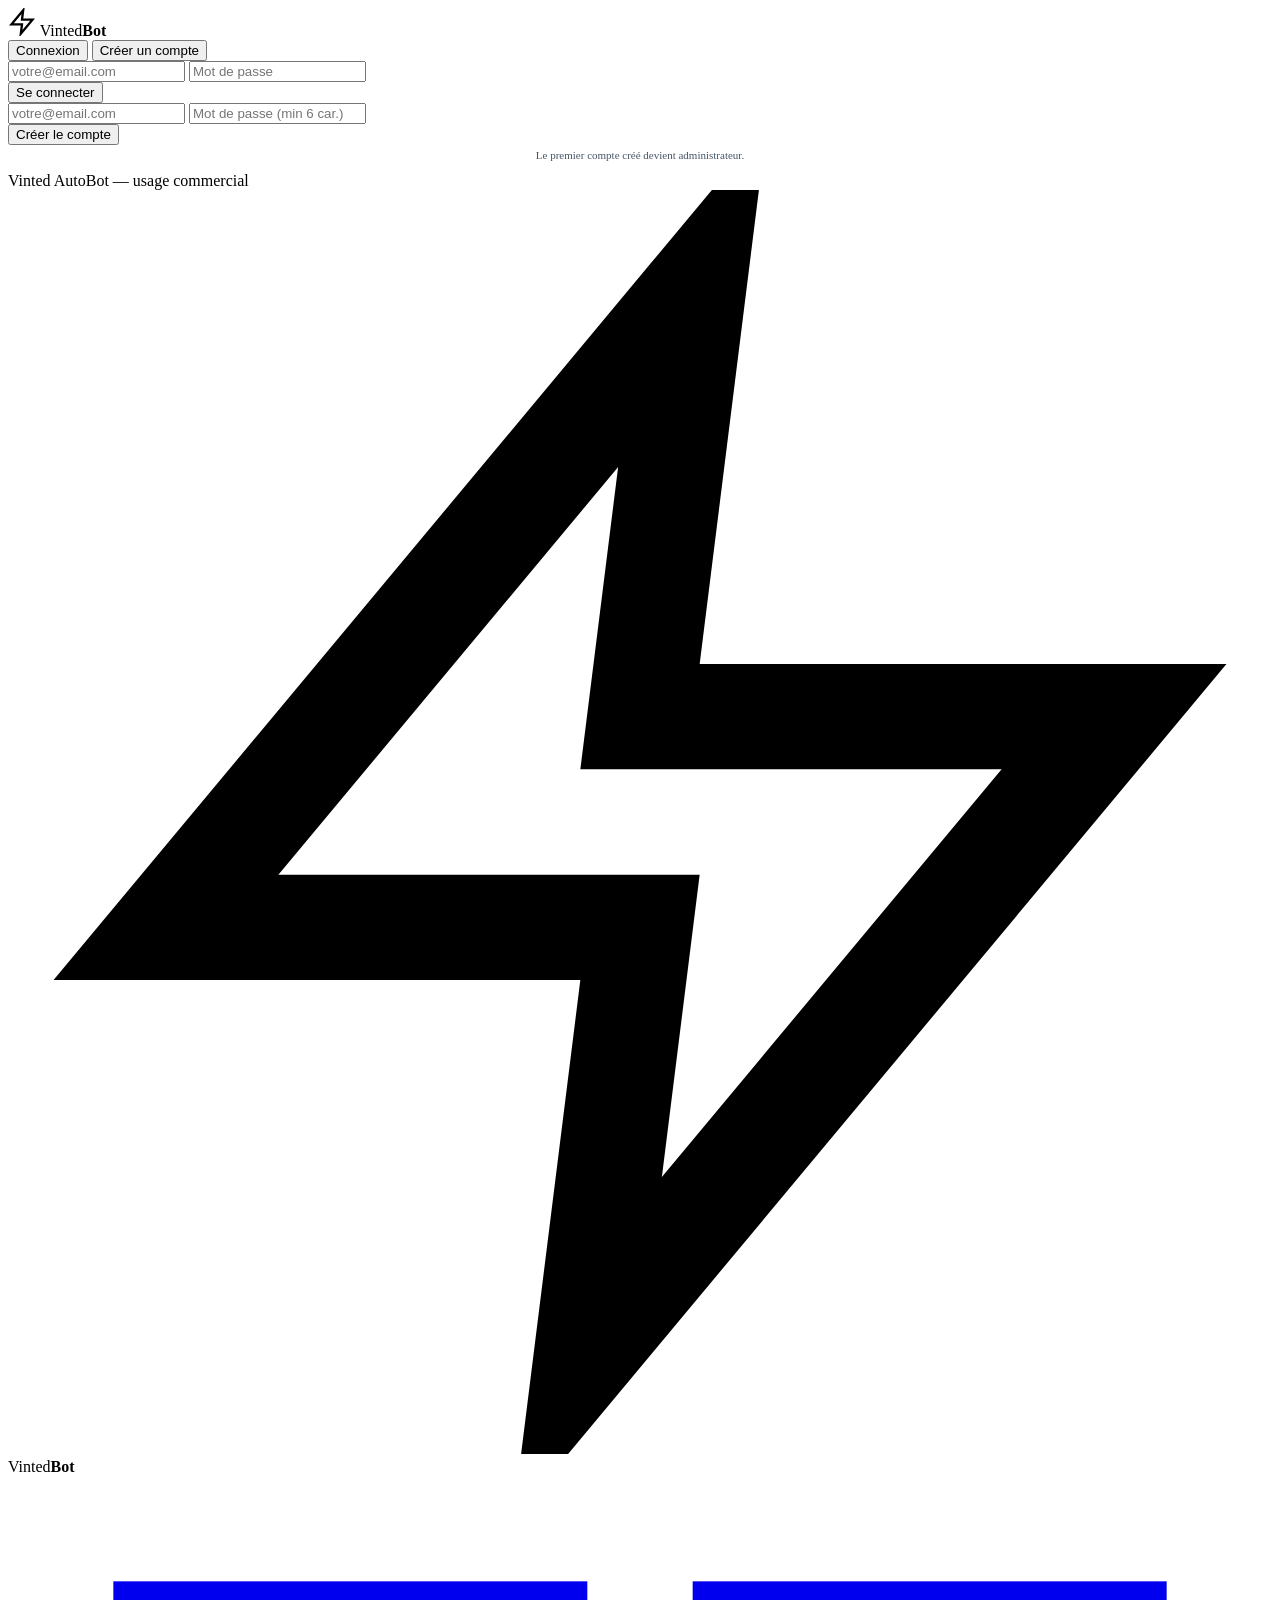
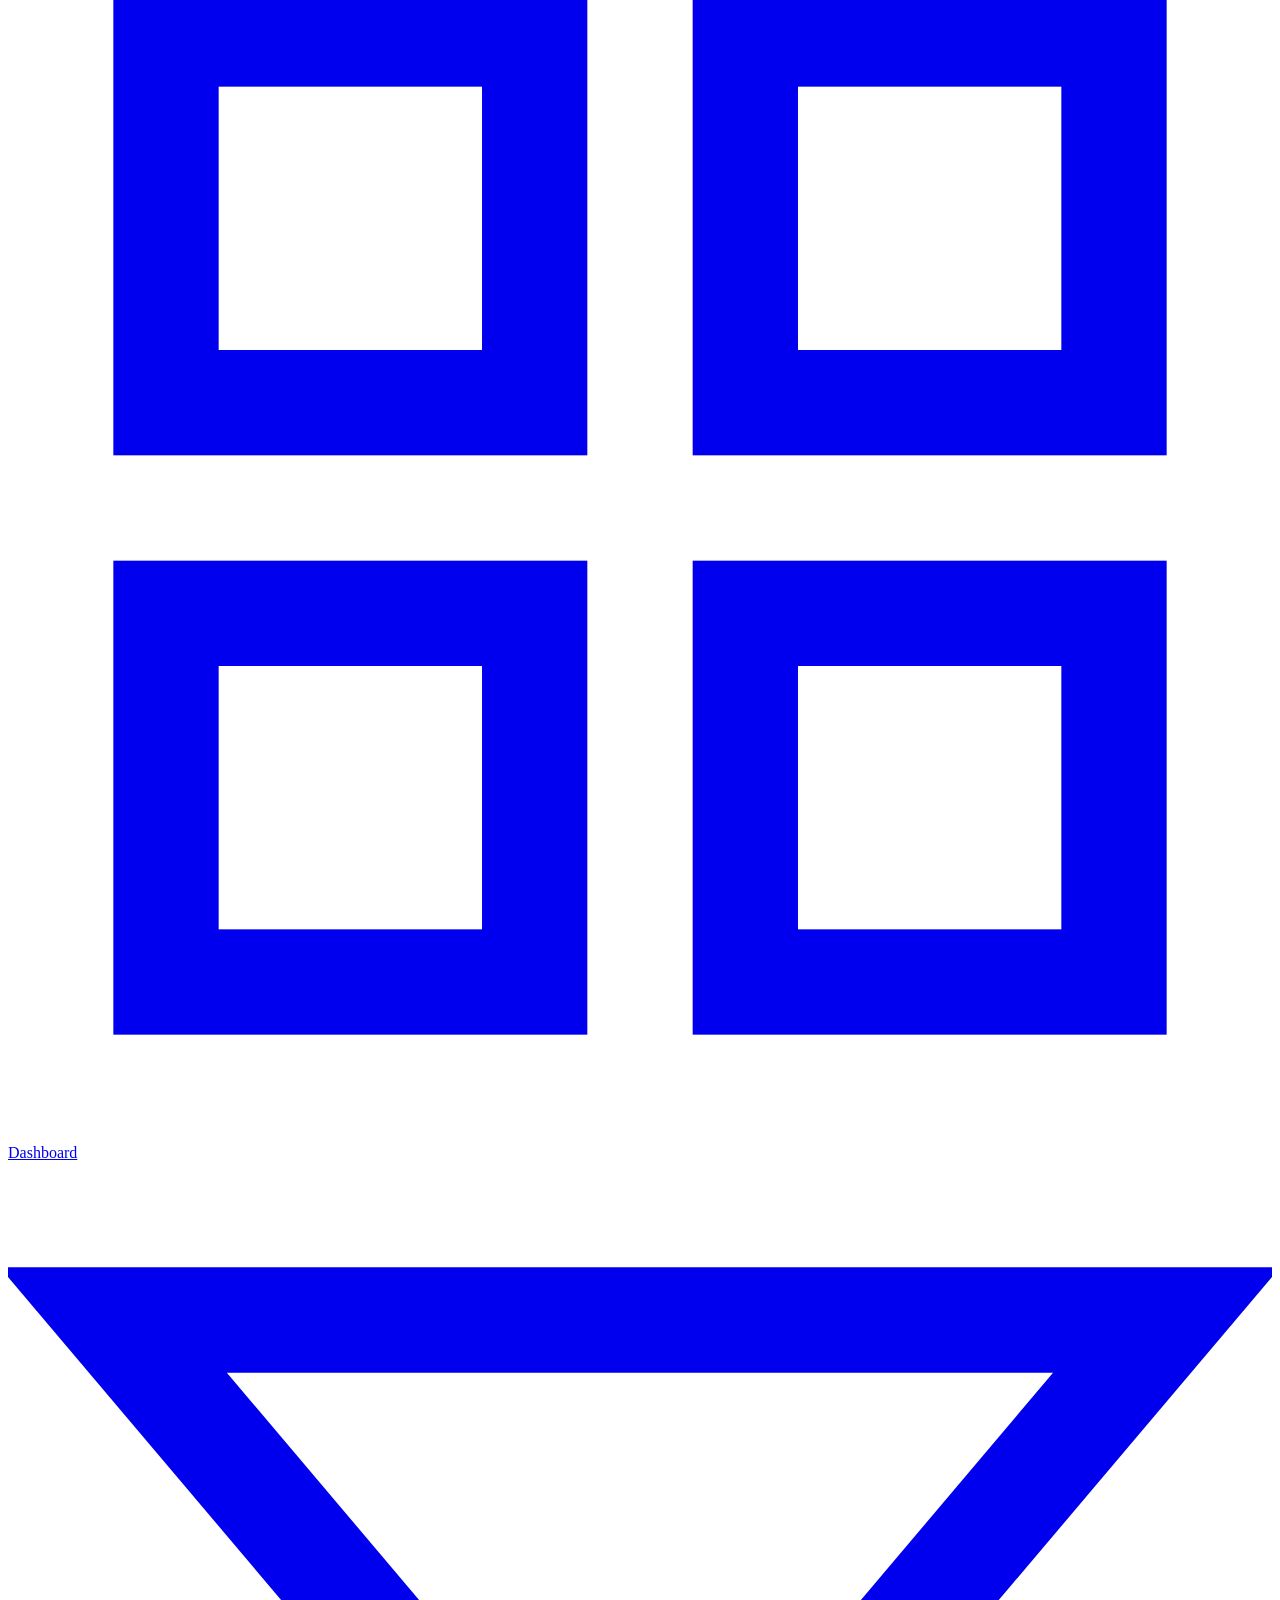
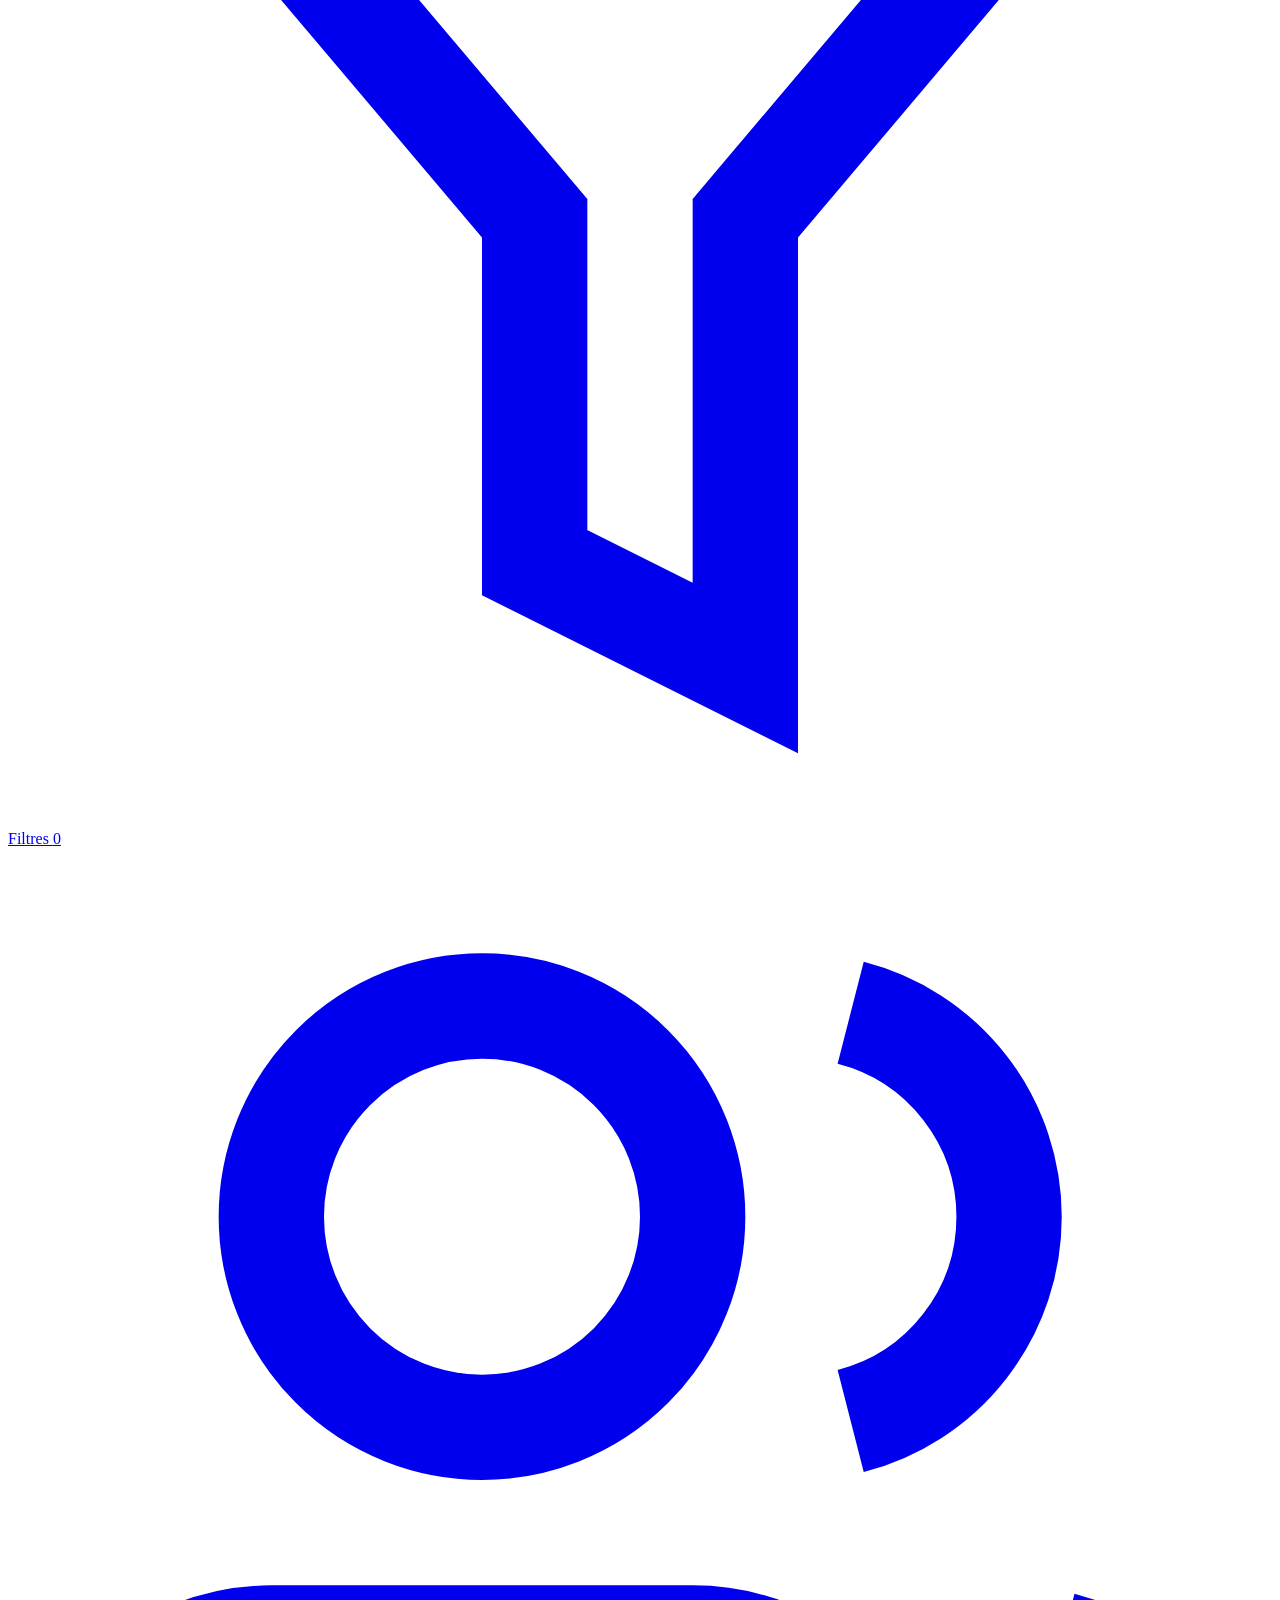
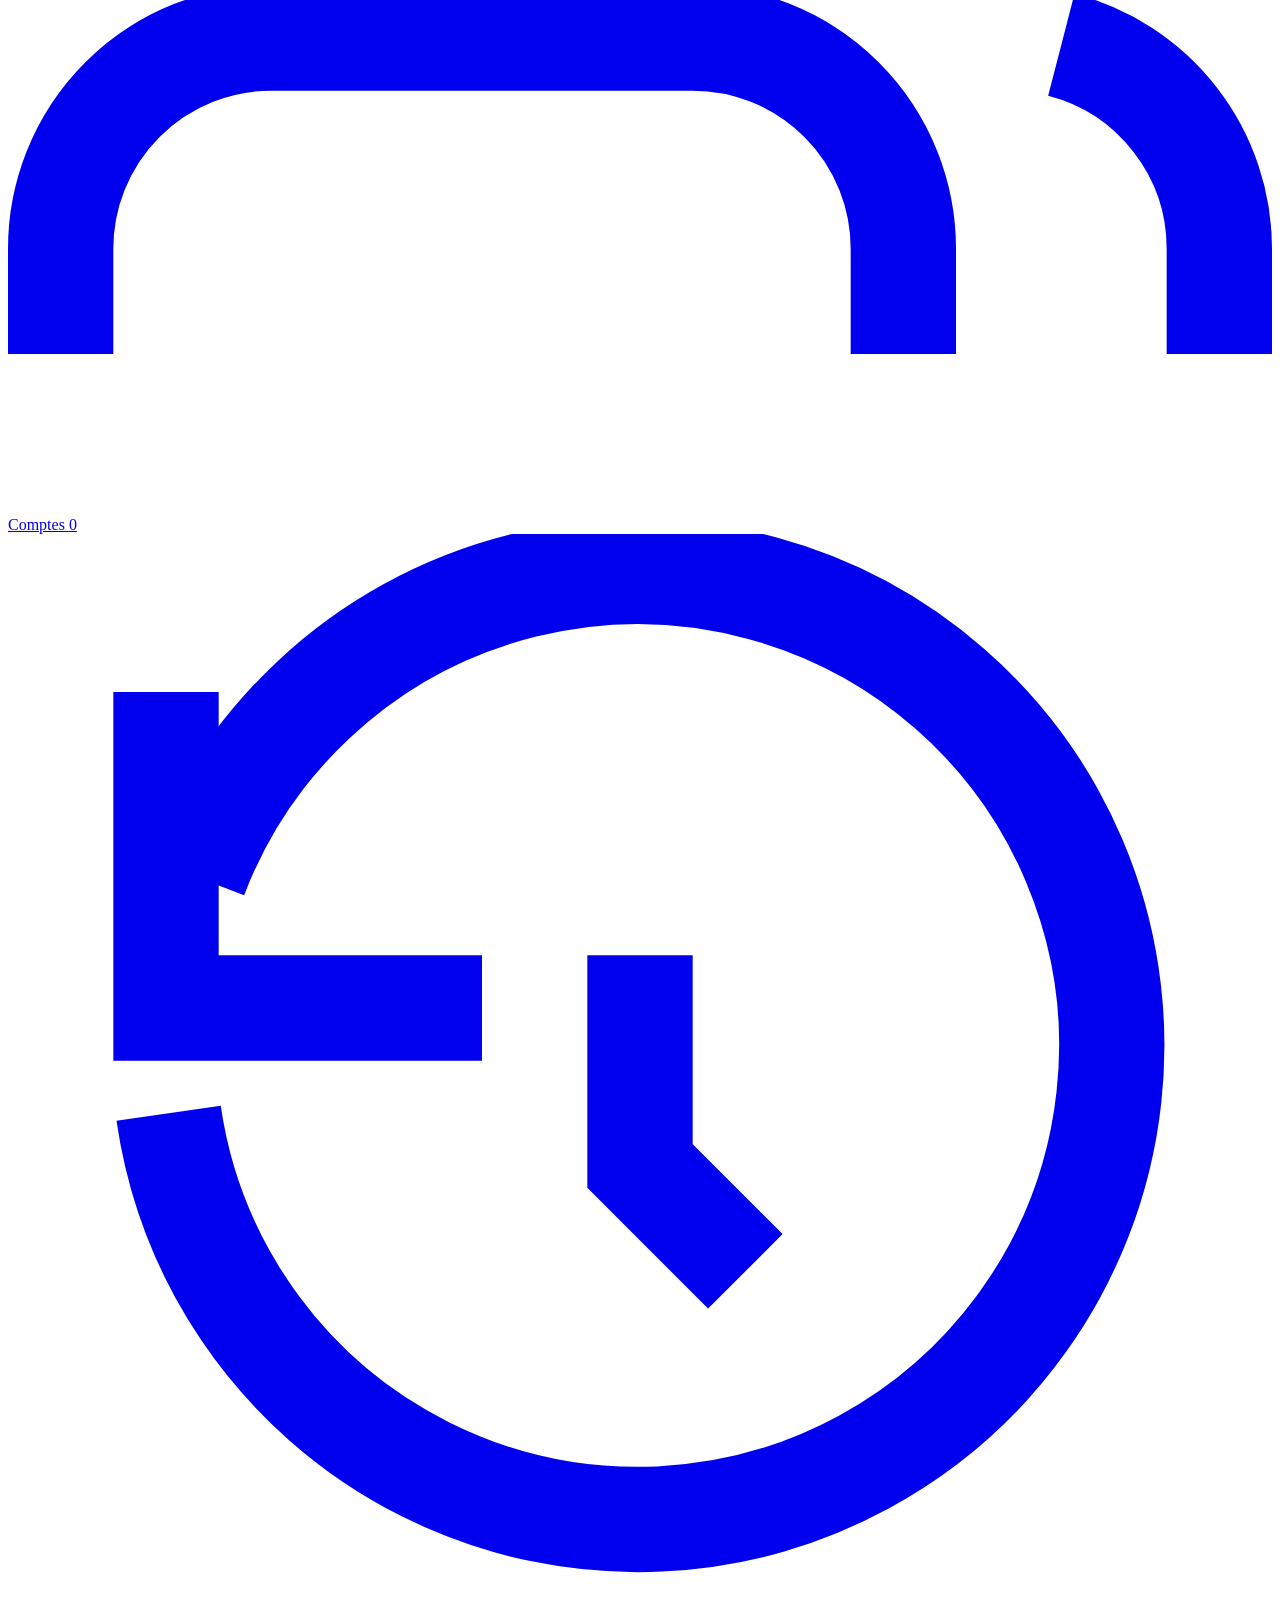
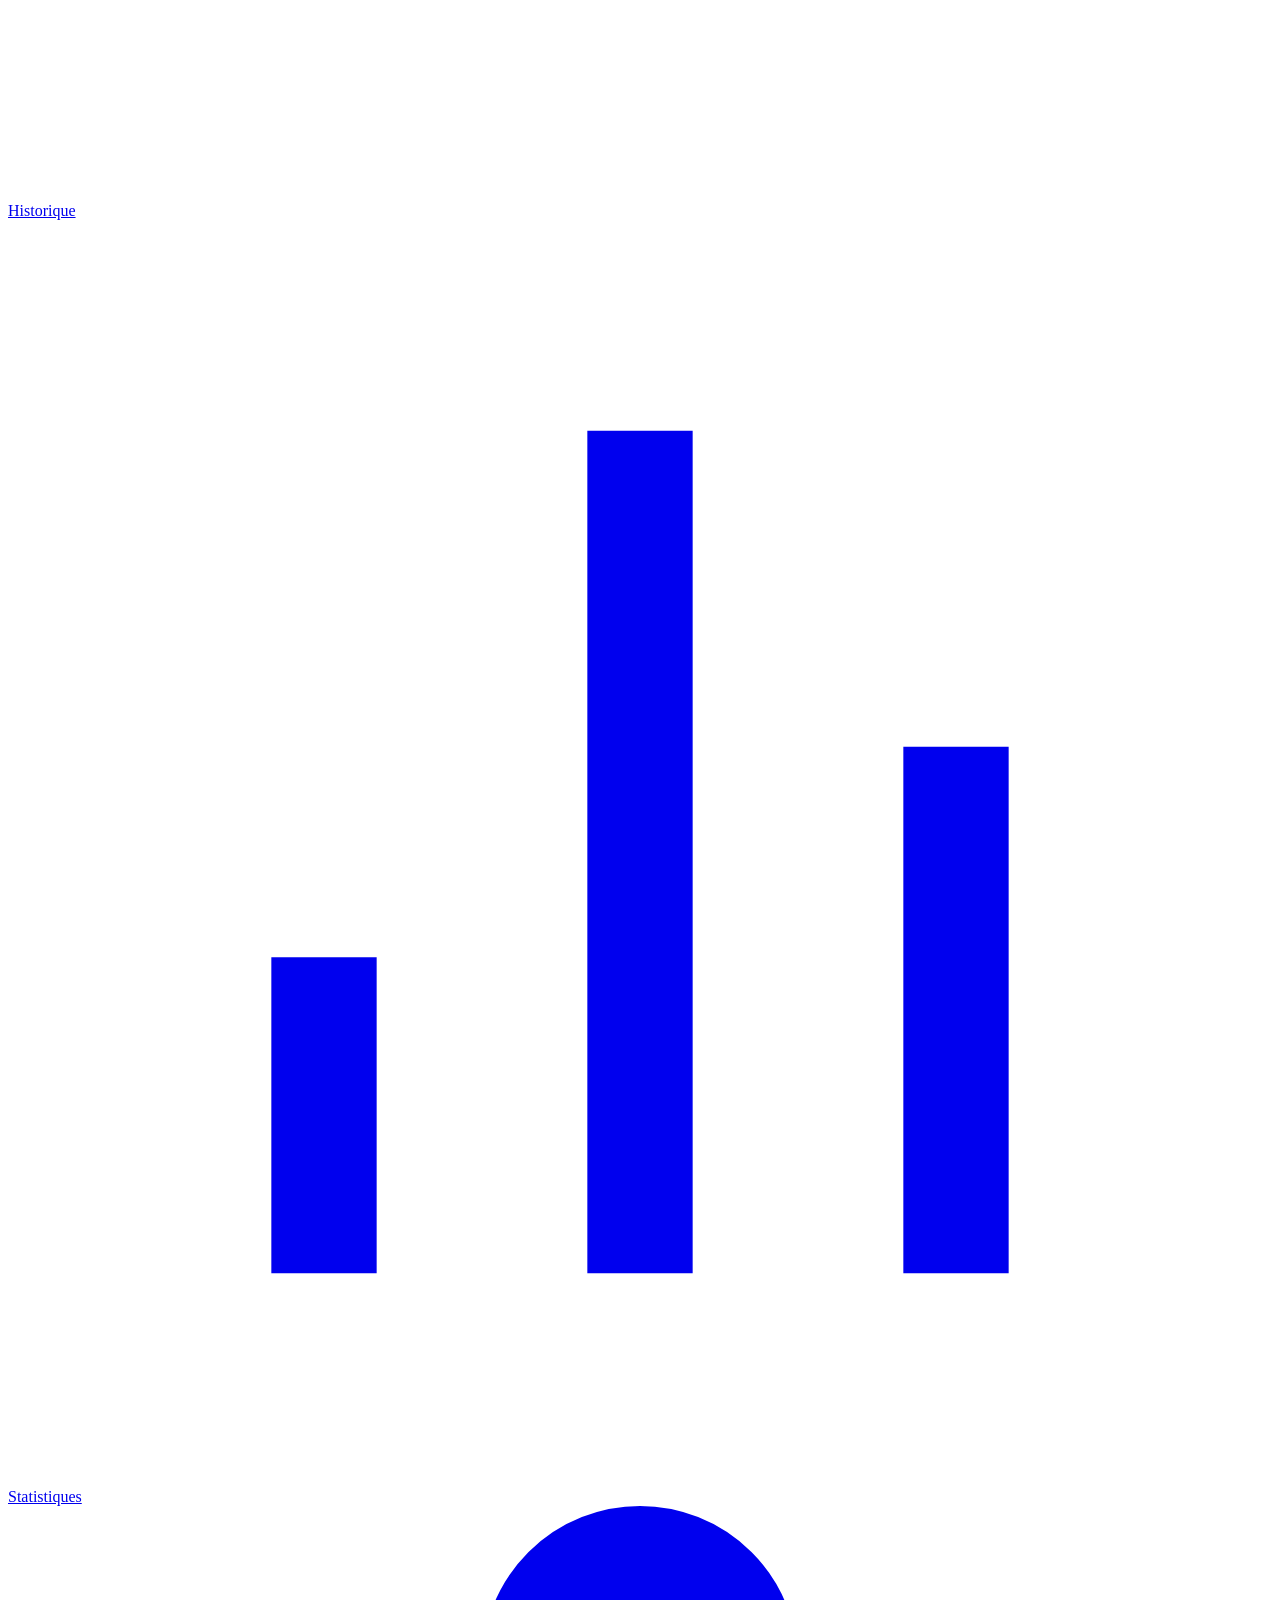
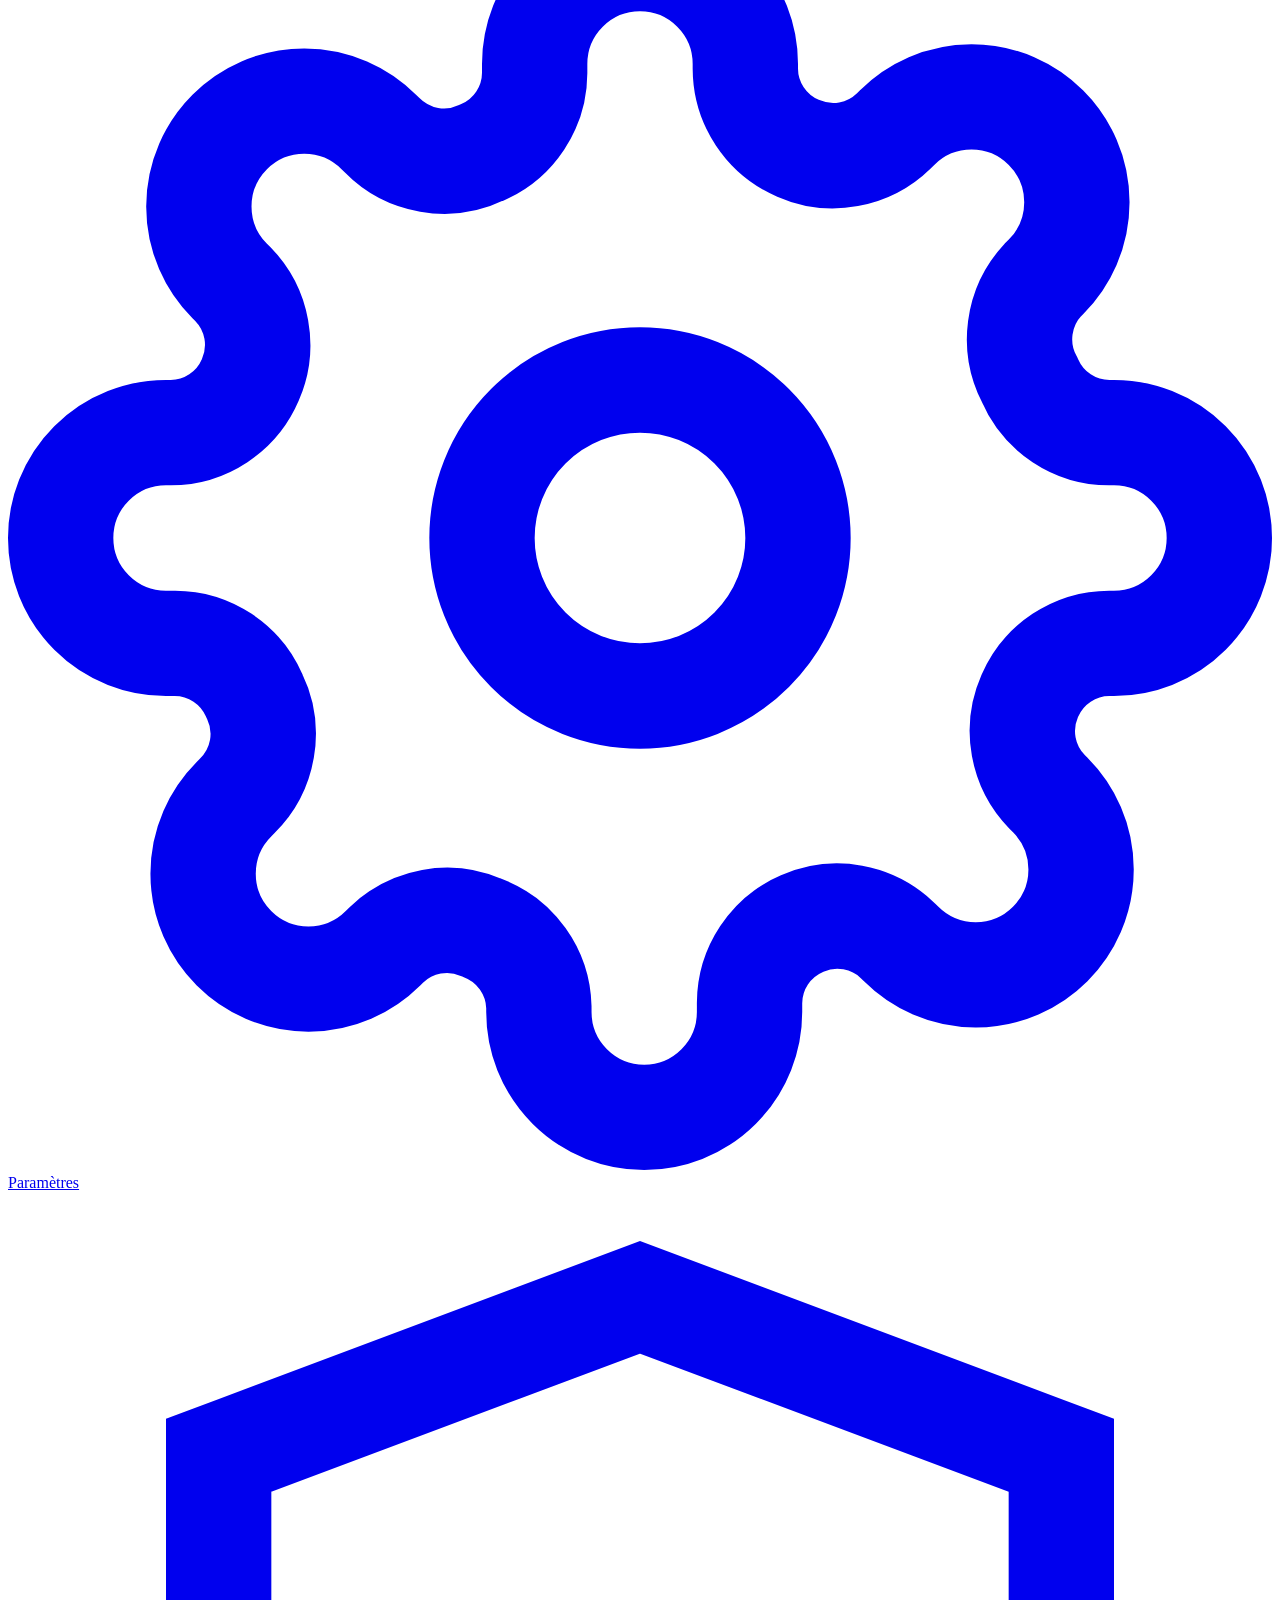
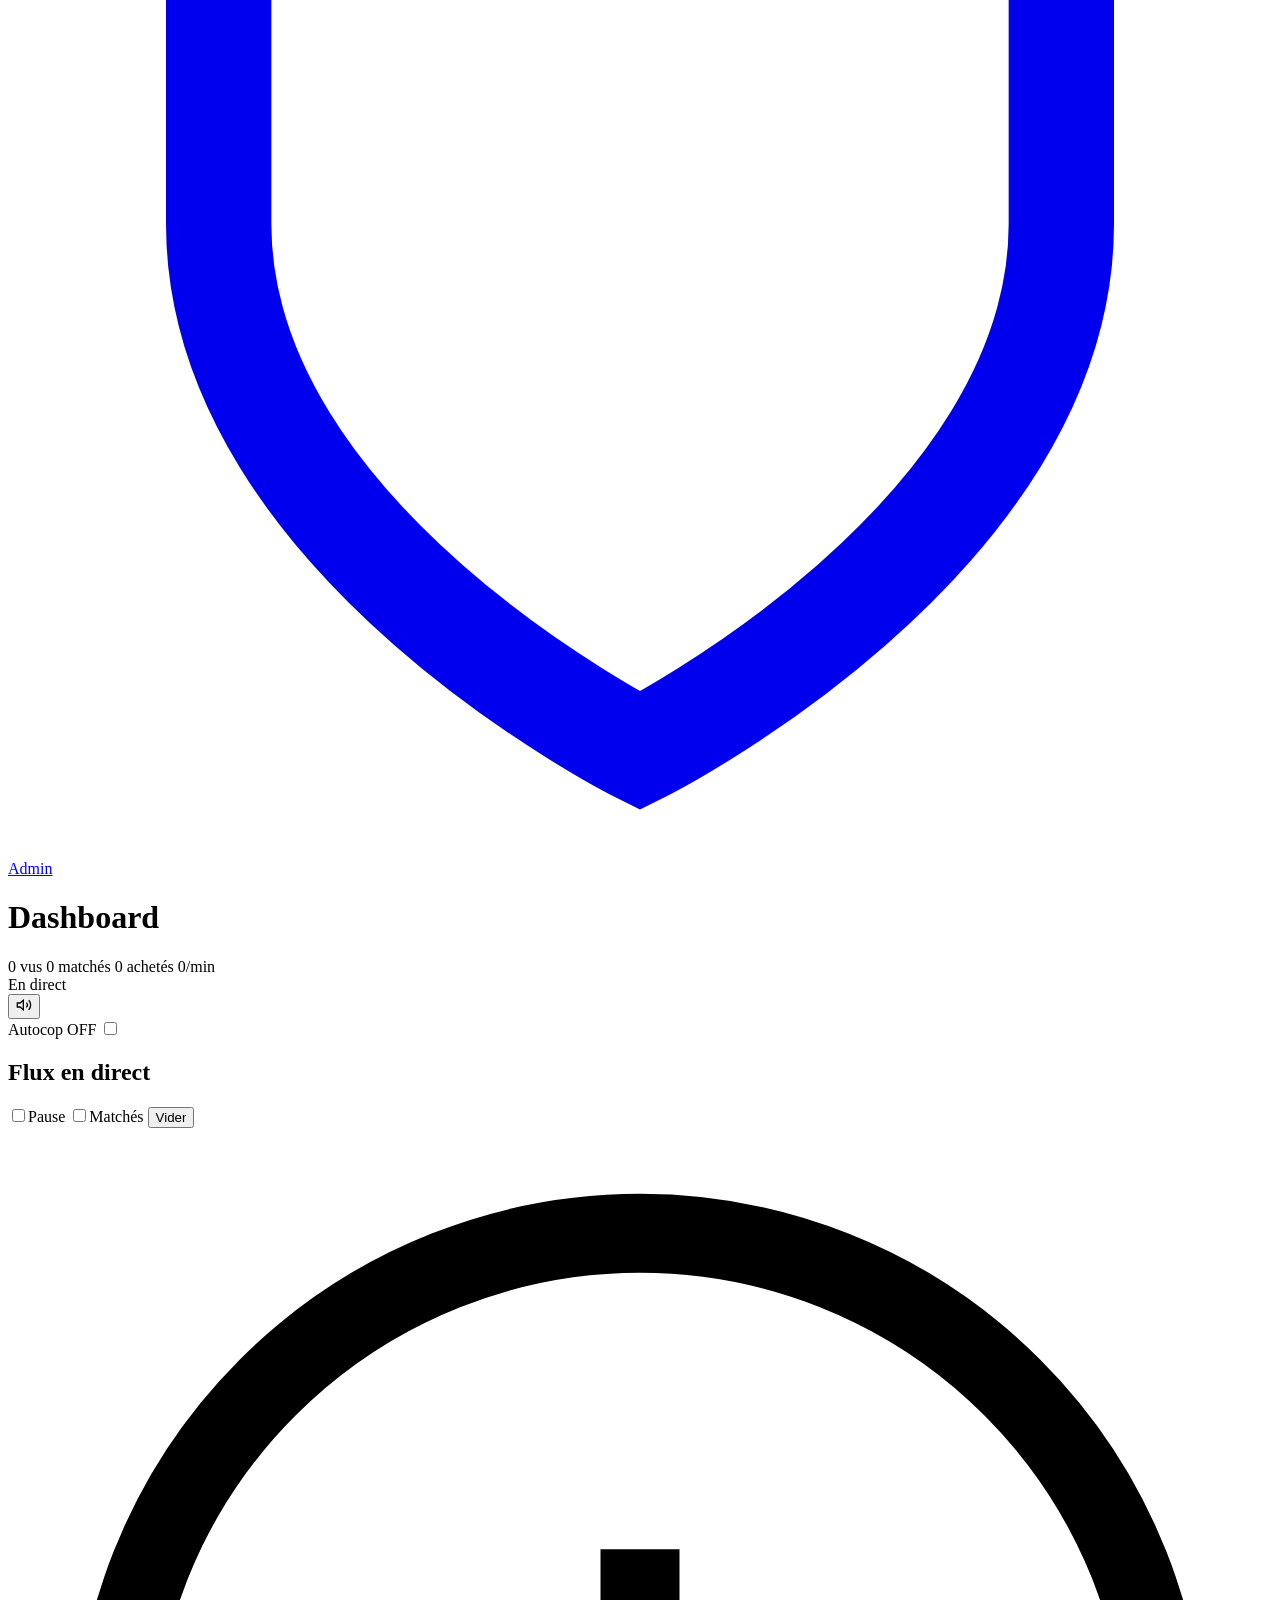
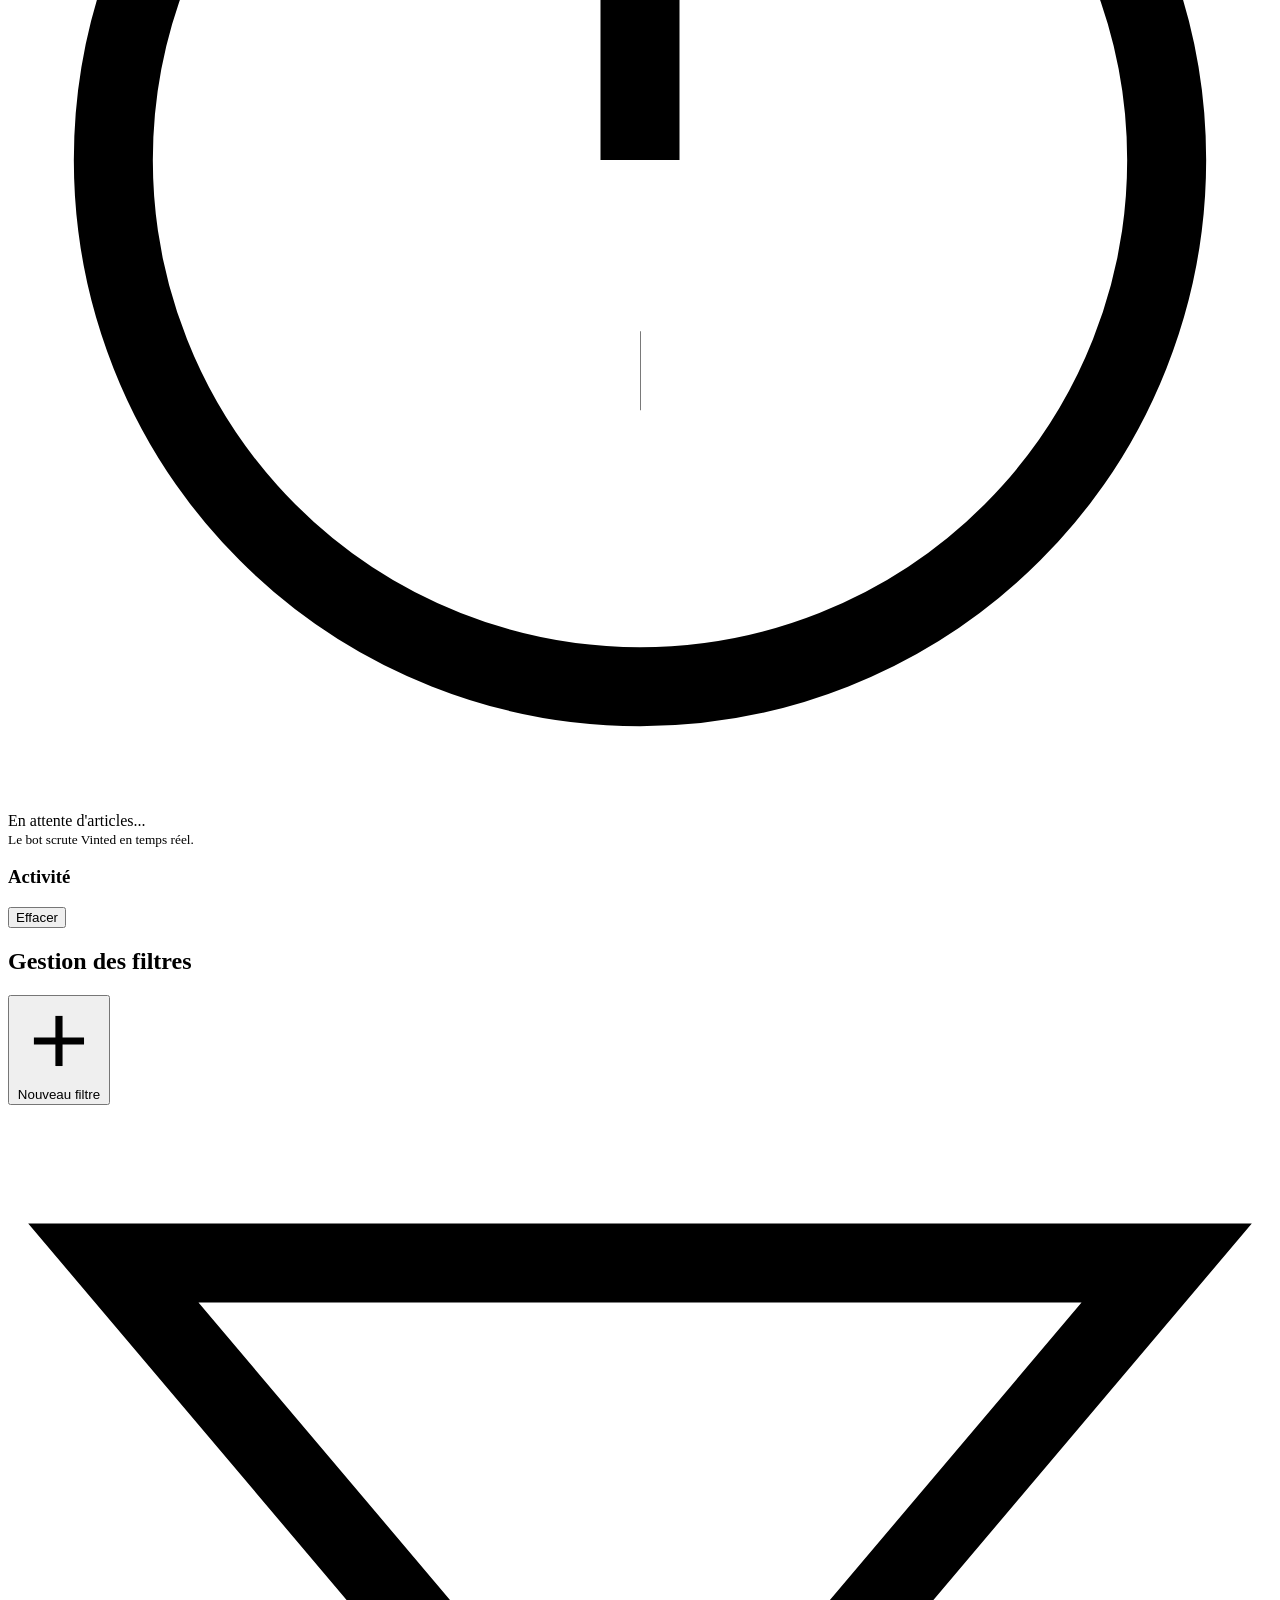
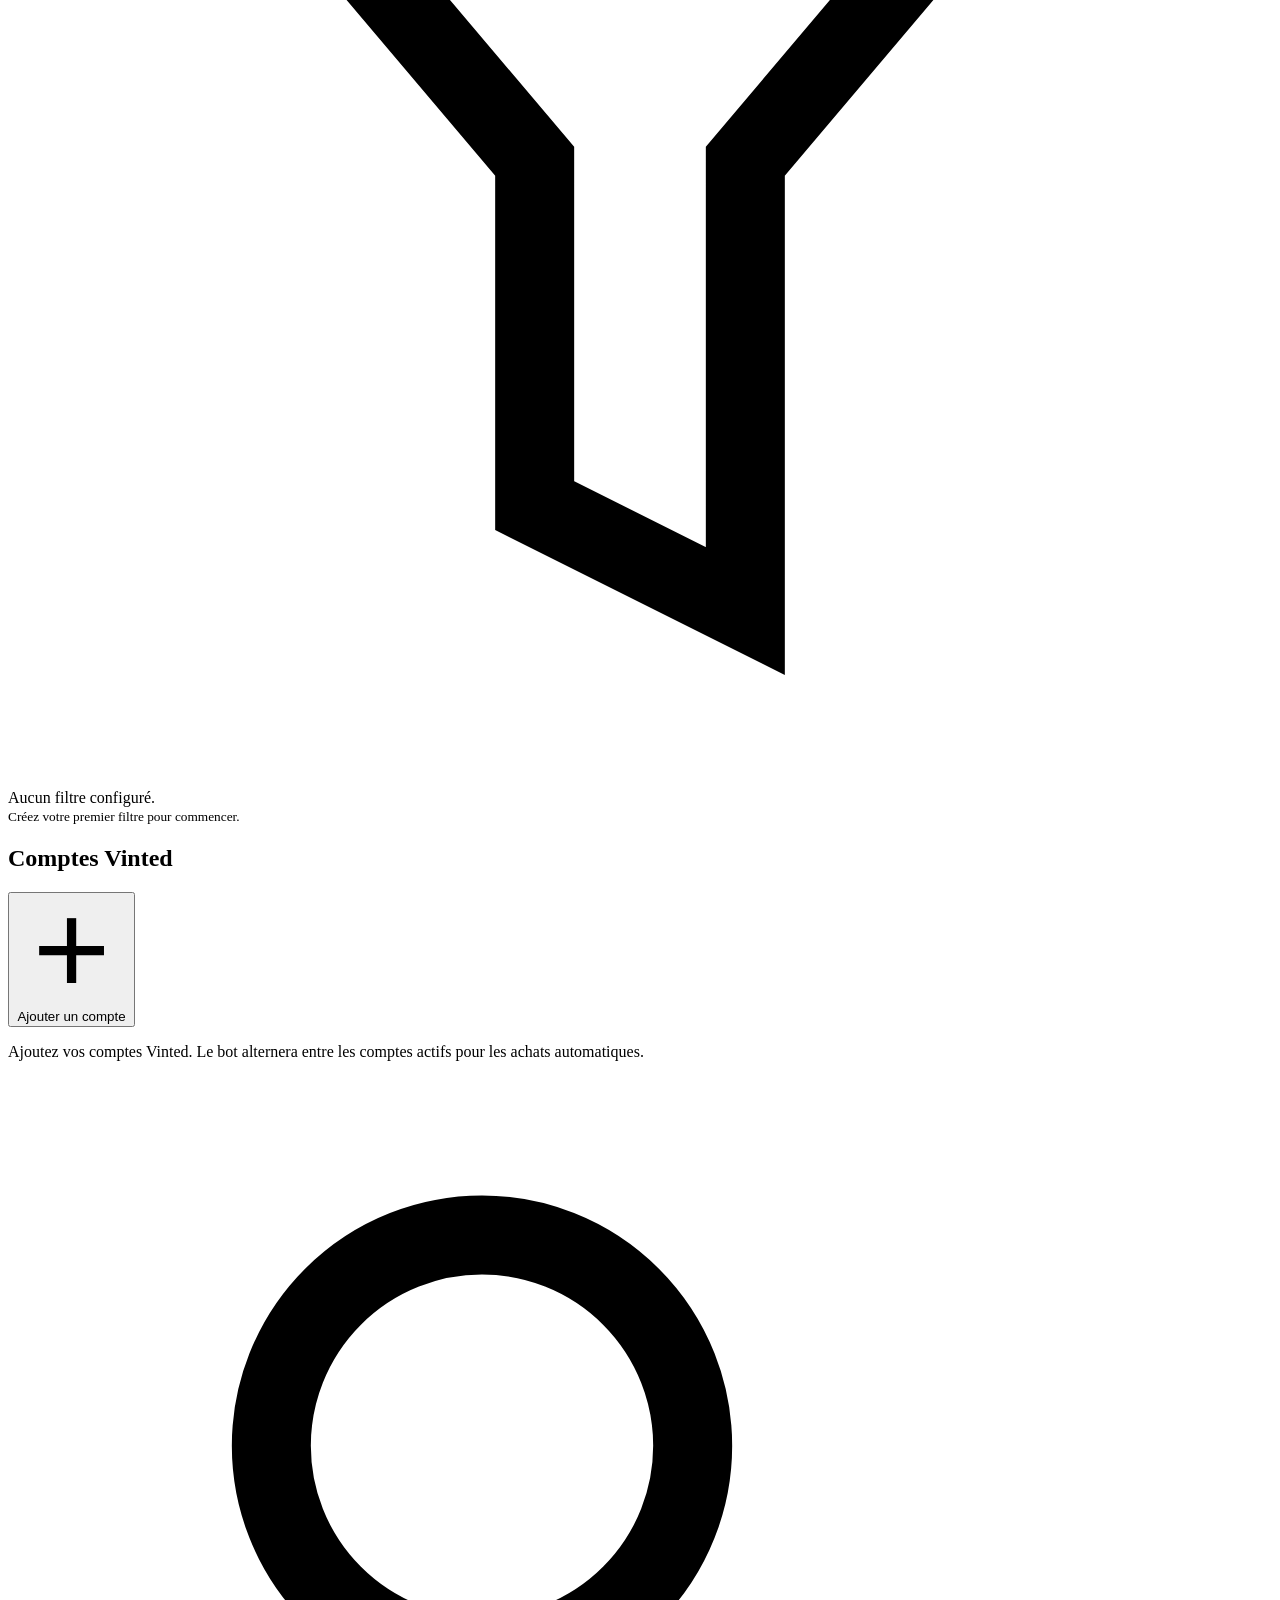
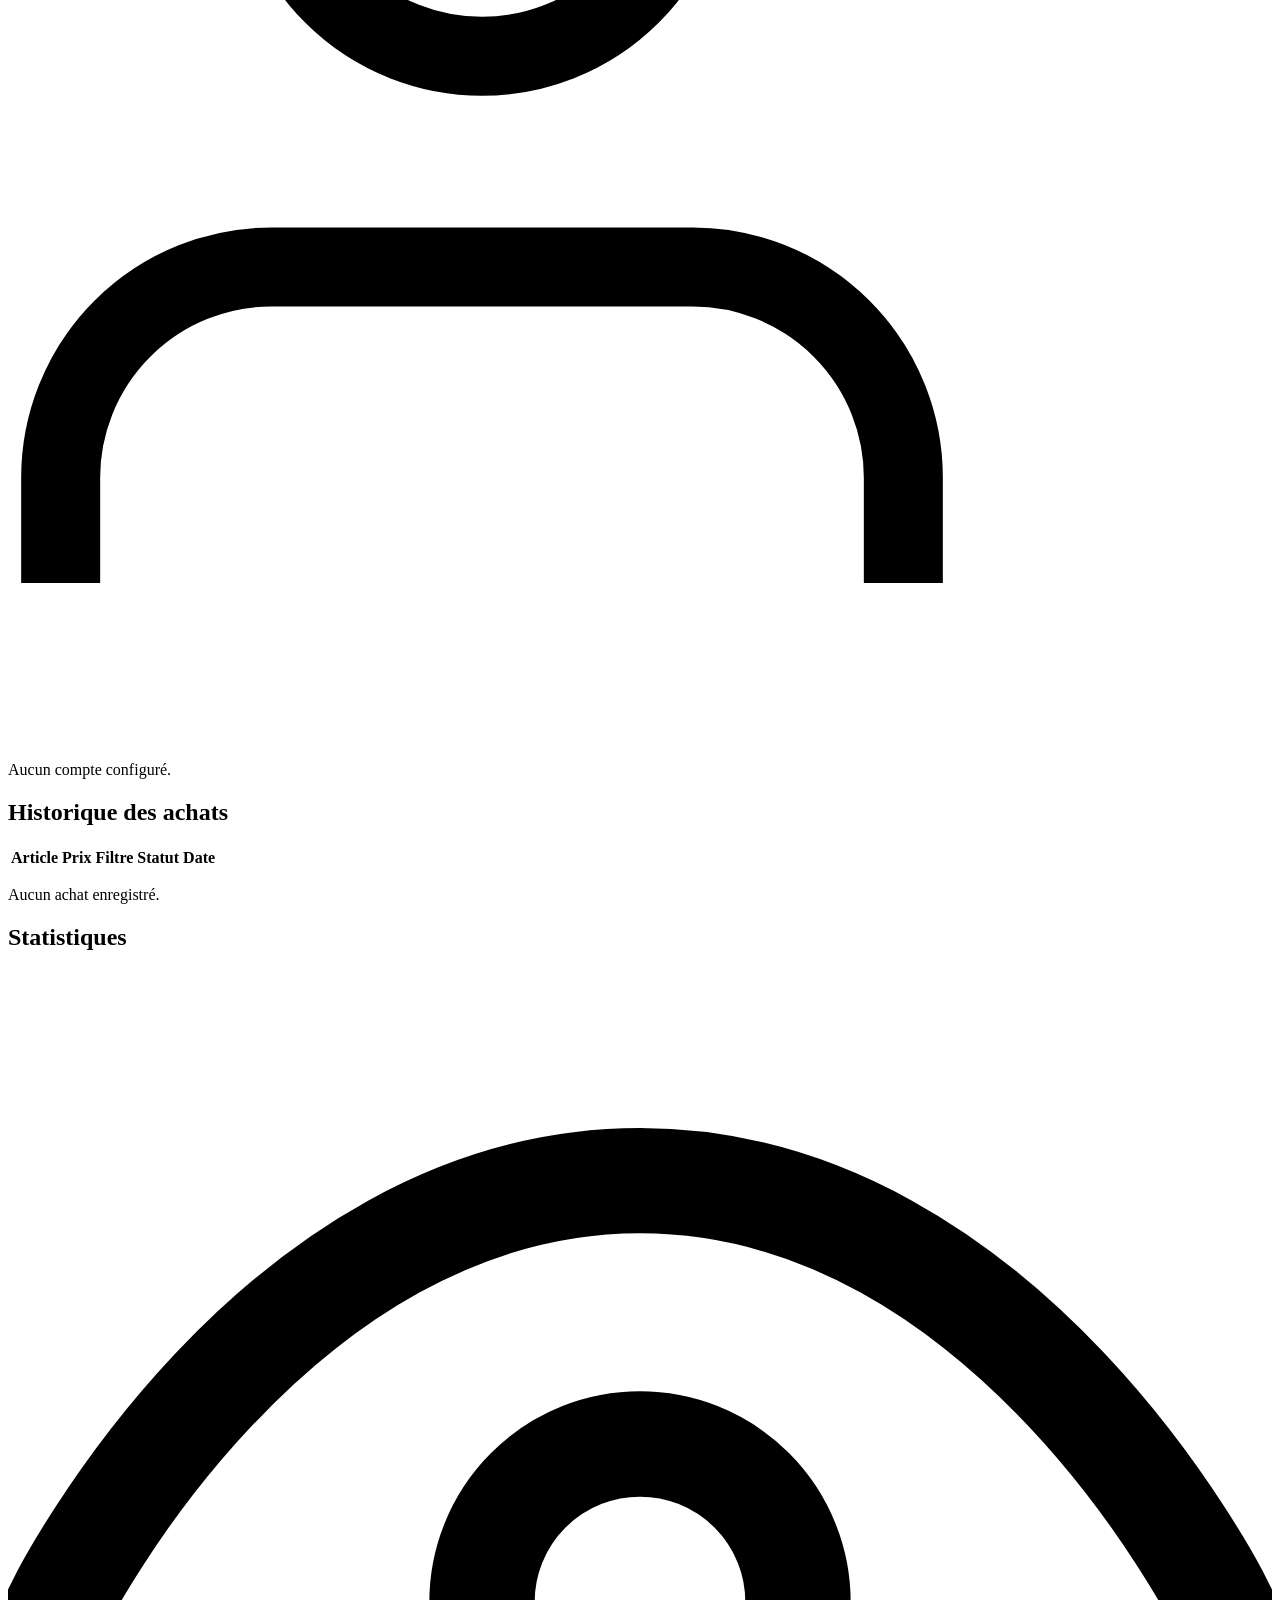
==== frontend/index.html @ 73104346 "feat: commercialisation — auth multi-tenant, panel admin, système de licences, Docker - Système d'au" ====
<!DOCTYPE html>
<html lang="fr">
<head>
  <meta charset="UTF-8" />
  <meta name="viewport" content="width=device-width, initial-scale=1.0" />
  <title>Vinted AutoBot</title>
  <link rel="stylesheet" href="/static/css/main.css" />
  <link rel="stylesheet" href="/static/css/components.css" />
  <link rel="stylesheet" href="/static/css/accounts.css" />
  <link rel="stylesheet" href="/static/css/auth.css" />
</head>
<body>

  <!-- ── Login overlay ─────────────────────────────────────────────────────── -->
  <div id="login-overlay" class="hidden">
    <div class="login-box">
      <div class="login-logo">
        <svg viewBox="0 0 24 24" fill="none" stroke="currentColor" stroke-width="2" width="28" height="28"><path d="M13 2L3 14h9l-1 8 10-12h-9l1-8z"/></svg>
        <span>Vinted<strong>Bot</strong></span>
      </div>
      <div class="login-tabs">
        <button class="login-tab active" data-tab="login">Connexion</button>
        <button class="login-tab" data-tab="register">Créer un compte</button>
      </div>
      <div id="login-form-login" class="login-form">
        <input type="email" id="login-email" class="input-field" placeholder="votre@email.com" autocomplete="email" />
        <input type="password" id="login-password" class="input-field" placeholder="Mot de passe" autocomplete="current-password" />
        <div id="login-error" class="login-error"></div>
        <button id="login-btn" class="login-submit">Se connecter</button>
      </div>
      <div id="login-form-register" class="login-form hidden">
        <input type="email" id="register-email" class="input-field" placeholder="votre@email.com" autocomplete="email" />
        <input type="password" id="register-password" class="input-field" placeholder="Mot de passe (min 6 car.)" autocomplete="new-password" />
        <div id="register-error" class="login-error"></div>
        <button id="register-btn" class="login-submit">Créer le compte</button>
        <p style="font-size:11px;color:#475569;text-align:center;margin-top:4px">Le premier compte créé devient administrateur.</p>
      </div>
      <div class="login-footer">Vinted AutoBot — usage commercial</div>
    </div>
  </div>

  <!-- ── Main app ───────────────────────────────────────────────────────────── -->
  <div id="app">
    <aside id="sidebar">
      <div class="sidebar-header">
        <div class="logo">
          <svg viewBox="0 0 24 24" fill="none" stroke="currentColor" stroke-width="2"><path d="M13 2L3 14h9l-1 8 10-12h-9l1-8z"/></svg>
          <span>Vinted<strong>Bot</strong></span>
        </div>
        <div id="ws-indicator" class="ws-dot disconnected" title="WebSocket"></div>
      </div>
      <nav class="sidebar-nav">
        <a href="#dashboard" class="nav-link active" data-view="dashboard">
          <svg viewBox="0 0 24 24" fill="none" stroke="currentColor" stroke-width="2"><rect x="3" y="3" width="7" height="7"/><rect x="14" y="3" width="7" height="7"/><rect x="14" y="14" width="7" height="7"/><rect x="3" y="14" width="7" height="7"/></svg>
          Dashboard
        </a>
        <a href="#filters" class="nav-link" data-view="filters">
          <svg viewBox="0 0 24 24" fill="none" stroke="currentColor" stroke-width="2"><polygon points="22 3 2 3 10 12.46 10 19 14 21 14 12.46 22 3"/></svg>
          Filtres <span id="filter-badge" class="badge hidden">0</span>
        </a>
        <a href="#accounts" class="nav-link" data-view="accounts">
          <svg viewBox="0 0 24 24" fill="none" stroke="currentColor" stroke-width="2"><path d="M17 21v-2a4 4 0 0 0-4-4H5a4 4 0 0 0-4 4v2"/><circle cx="9" cy="7" r="4"/><path d="M23 21v-2a4 4 0 0 0-3-3.87"/><path d="M16 3.13a4 4 0 0 1 0 7.75"/></svg>
          Comptes <span id="accounts-badge" class="badge hidden">0</span>
        </a>
        <a href="#history" class="nav-link" data-view="history">
          <svg viewBox="0 0 24 24" fill="none" stroke="currentColor" stroke-width="2"><polyline points="12 8 12 12 14 14"/><path d="M3.05 11a9 9 0 1 0 .5-4.5"/><polyline points="3 3 3 9 9 9"/></svg>
          Historique
        </a>
        <a href="#stats" class="nav-link" data-view="stats">
          <svg viewBox="0 0 24 24" fill="none" stroke="currentColor" stroke-width="2"><line x1="18" y1="20" x2="18" y2="10"/><line x1="12" y1="20" x2="12" y2="4"/><line x1="6" y1="20" x2="6" y2="14"/></svg>
          Statistiques
        </a>
        <a href="#settings" class="nav-link" data-view="settings">
          <svg viewBox="0 0 24 24" fill="none" stroke="currentColor" stroke-width="2"><circle cx="12" cy="12" r="3"/><path d="M19.4 15a1.65 1.65 0 0 0 .33 1.82l.06.06a2 2 0 0 1-2.83 2.83l-.06-.06a1.65 1.65 0 0 0-1.82-.33 1.65 1.65 0 0 0-1 1.51V21a2 2 0 0 1-4 0v-.09A1.65 1.65 0 0 0 9 19.4a1.65 1.65 0 0 0-1.82.33l-.06.06a2 2 0 0 1-2.83-2.83l.06-.06A1.65 1.65 0 0 0 4.68 15a1.65 1.65 0 0 0-1.51-1H3a2 2 0 0 1 0-4h.09A1.65 1.65 0 0 0 4.6 9a1.65 1.65 0 0 0-.33-1.82l-.06-.06a2 2 0 0 1 2.83-2.83l.06.06A1.65 1.65 0 0 0 9 4.68a1.65 1.65 0 0 0 1-1.51V3a2 2 0 0 1 4 0v.09a1.65 1.65 0 0 0 1 1.51 1.65 1.65 0 0 0 1.82-.33l.06-.06a2 2 0 0 1 2.83 2.83l-.06.06A1.65 1.65 0 0 0 19.4 9a1.65 1.65 0 0 0 1.51 1H21a2 2 0 0 1 0 4h-.09a1.65 1.65 0 0 0-1.51 1z"/></svg>
          Paramètres
        </a>
        <a href="#admin" class="nav-link hidden" id="admin-nav-link" data-view="admin">
          <svg viewBox="0 0 24 24" fill="none" stroke="currentColor" stroke-width="2"><path d="M12 22s8-4 8-10V5l-8-3-8 3v7c0 6 8 10 8 10z"/></svg>
          Admin
        </a>
      </nav>
      <div class="sidebar-footer">
        <div id="user-menu-slot"></div>
      </div>
    </aside>

    <main id="main">
      <header id="topbar">
        <div class="topbar-left">
          <h1 id="page-title">Dashboard</h1>
          <div id="bot-stats-bar" class="stats-bar">
            <span class="stat-chip"><span id="stat-seen">0</span> vus</span>
            <span class="stat-chip matched"><span id="stat-matched">0</span> matchés</span>
            <span class="stat-chip success"><span id="stat-bought">0</span> achetés</span>
            <span class="stat-chip rate"><span id="stat-rate">0</span>/min</span>
          </div>
        </div>
        <div class="topbar-right">
          <div class="bot-live-badge" id="bot-live-badge" title="Bot en direct 24/7">
            <span class="live-dot"></span><span>En direct</span>
          </div>
          <button id="sound-toggle" class="sound-toggle-btn" title="Son">
            <svg viewBox="0 0 24 24" fill="none" stroke="currentColor" stroke-width="2" width="16" height="16"><polygon points="11 5 6 9 2 9 2 15 6 15 11 19 11 5"/><path d="M19.07 4.93a10 10 0 0 1 0 14.14M15.54 8.46a5 5 0 0 1 0 7.07"/></svg>
          </button>
          <div id="autocop-wrap">
            <span id="autocop-label" class="autocop-label off">Autocop OFF</span>
            <label class="toggle-switch autocop-toggle">
              <input type="checkbox" id="autocop-toggle" />
              <span class="slider"></span>
            </label>
          </div>
        </div>
      </header>

      <div id="view-container">
        <!-- Dashboard -->
        <section id="view-dashboard" class="view active">
          <div class="view-layout">
            <div class="feed-area">
              <div class="feed-header">
                <h2>Flux en direct</h2>
                <div class="feed-controls">
                  <label class="mini-toggle"><input type="checkbox" id="pause-feed" /><span>Pause</span></label>
                  <label class="mini-toggle"><input type="checkbox" id="matched-only-toggle" /><span>Matchés</span></label>
                  <button id="clear-feed" class="btn-ghost btn-sm">Vider</button>
                </div>
              </div>
              <div id="item-feed" class="item-feed">
                <div class="empty-state" id="feed-empty">
                  <svg viewBox="0 0 24 24" fill="none" stroke="currentColor" stroke-width="1.5"><circle cx="12" cy="12" r="10"/><path d="M12 8v4M12 16h.01"/></svg>
                  <p>En attente d'articles...<br/><small>Le bot scrute Vinted en temps réel.</small></p>
                </div>
              </div>
            </div>
            <div class="log-panel">
              <div class="log-header">
                <h3>Activité</h3>
                <button id="clear-logs-btn" class="btn-ghost btn-xs">Effacer</button>
              </div>
              <div id="activity-log" class="activity-log"></div>
            </div>
          </div>
        </section>

        <!-- Filters -->
        <section id="view-filters" class="view">
          <div class="view-header">
            <h2>Gestion des filtres</h2>
            <button id="add-filter-btn" class="btn-primary">
              <svg viewBox="0 0 24 24" fill="none" stroke="currentColor" stroke-width="2"><line x1="12" y1="5" x2="12" y2="19"/><line x1="5" y1="12" x2="19" y2="12"/></svg>
              Nouveau filtre
            </button>
          </div>
          <div id="filter-list" class="filter-list">
            <div class="empty-state" id="filters-empty">
              <svg viewBox="0 0 24 24" fill="none" stroke="currentColor" stroke-width="1.5"><polygon points="22 3 2 3 10 12.46 10 19 14 21 14 12.46 22 3"/></svg>
              <p>Aucun filtre configuré.<br/><small>Créez votre premier filtre pour commencer.</small></p>
            </div>
          </div>
        </section>

        <!-- Accounts -->
        <section id="view-accounts" class="view">
          <div class="view-header">
            <h2>Comptes Vinted</h2>
            <button id="add-account-btn" class="btn-primary">
              <svg viewBox="0 0 24 24" fill="none" stroke="currentColor" stroke-width="2"><line x1="12" y1="5" x2="12" y2="19"/><line x1="5" y1="12" x2="19" y2="12"/></svg>
              Ajouter un compte
            </button>
          </div>
          <p class="help-text">Ajoutez vos comptes Vinted. Le bot alternera entre les comptes actifs pour les achats automatiques.</p>
          <div id="accounts-list" class="accounts-grid"></div>
          <div class="empty-state hidden" id="accounts-empty">
            <svg viewBox="0 0 24 24" fill="none" stroke="currentColor" stroke-width="1.5"><path d="M17 21v-2a4 4 0 0 0-4-4H5a4 4 0 0 0-4 4v2"/><circle cx="9" cy="7" r="4"/></svg>
            <p>Aucun compte configuré.</p>
          </div>
        </section>

        <!-- History -->
        <section id="view-history" class="view">
          <div class="view-header"><h2>Historique des achats</h2></div>
          <div id="history-table-wrap" class="table-wrap">
            <table id="history-table" class="data-table">
              <thead><tr><th>Article</th><th>Prix</th><th>Filtre</th><th>Statut</th><th>Date</th></tr></thead>
              <tbody id="history-tbody"></tbody>
            </table>
            <div class="empty-state" id="history-empty"><p>Aucun achat enregistré.</p></div>
          </div>
        </section>

        <!-- Stats -->
        <section id="view-stats" class="view">
          <div class="view-header"><h2>Statistiques</h2></div>
          <div class="stats-grid">
            <div class="stat-card"><div class="stat-icon blue"><svg viewBox="0 0 24 24" fill="none" stroke="currentColor" stroke-width="2"><path d="M1 12s4-8 11-8 11 8 11 8-4 8-11 8-11-8-11-8z"/><circle cx="12" cy="12" r="3"/></svg></div><div><div class="stat-value" id="s-total-seen">0</div><div class="stat-label">Articles vus</div></div></div>
            <div class="stat-card"><div class="stat-icon orange"><svg viewBox="0 0 24 24" fill="none" stroke="currentColor" stroke-width="2"><polygon points="22 3 2 3 10 12.46 10 19 14 21 14 12.46 22 3"/></svg></div><div><div class="stat-value" id="s-matched">0</div><div class="stat-label">Matchés</div></div></div>
            <div class="stat-card"><div class="stat-icon green"><svg viewBox="0 0 24 24" fill="none" stroke="currentColor" stroke-width="2"><polyline points="20 6 9 17 4 12"/></svg></div><div><div class="stat-value" id="s-bought">0</div><div class="stat-label">Achetés</div></div></div>
            <div class="stat-card"><div class="stat-icon purple"><svg viewBox="0 0 24 24" fill="none" stroke="currentColor" stroke-width="2"><line x1="12" y1="1" x2="12" y2="23"/><path d="M17 5H9.5a3.5 3.5 0 0 0 0 7h5a3.5 3.5 0 0 1 0 7H6"/></svg></div><div><div class="stat-value" id="s-spend">0€</div><div class="stat-label">Dépensé (24h)</div></div></div>
          </div>
          <div class="chart-section">
            <h3>Articles vus (24 dernières heures)</h3>
            <canvas id="timeline-chart" height="200"></canvas>
          </div>
        </section>

        <!-- Settings -->
        <section id="view-settings" class="view">
          <div class="view-header"><h2>Paramètres</h2></div>
          <div class="settings-grid">
            <div class="settings-card">
              <h3>Authentification Vinted (compte principal)</h3>
              <p class="help-text">Collez vos cookies depuis les outils de développement (F12 → Réseau → Cookie).</p>
              <div id="auth-result" class="auth-result hidden"></div>
              <textarea id="cookie-input" class="cookie-textarea" placeholder="_vinted_fr_session=...; auth_t=..."></textarea>
              <div class="form-actions">
                <button id="validate-cookies-btn" class="btn-primary">Valider les cookies</button>
                <button id="check-auth-btn" class="btn-ghost">Vérifier le statut</button>
              </div>
            </div>
            <div class="settings-card">
              <h3>Paramètres du bot</h3>
              <div class="form-group">
                <label>Achats max / heure</label>
                <input type="number" id="max-buy-hour" min="1" max="50" value="5" class="input-field" />
                <small>Limite de sécurité personnelle</small>
              </div>
              <button id="save-settings-btn" class="btn-primary">Sauvegarder</button>
            </div>
            <div class="settings-card">
              <h3>Mon abonnement</h3>
              <div id="plan-info"></div>
              <div class="form-group" style="margin-top:16px">
                <label>Activer une clé de licence</label>
                <div class="license-input-row">
                  <input type="text" id="license-key-input" class="input-field" placeholder="Collez votre clé ici…" />
                  <button id="activate-license-btn" class="btn-primary">Activer</button>
                </div>
              </div>
            </div>
            <div class="settings-card">
              <h3>Mon compte</h3>
              <div class="form-group">
                <label>Changer le mot de passe</label>
                <input type="password" id="old-pw" class="input-field" placeholder="Ancien mot de passe" style="margin-bottom:6px"/>
                <input type="password" id="new-pw" class="input-field" placeholder="Nouveau mot de passe"/>
              </div>
              <button id="change-pw-btn" class="btn-ghost">Mettre à jour</button>
            </div>
          </div>
        </section>

        <!-- Admin -->
        <section id="view-admin" class="view">
          <div class="view-header"><h2>Administration</h2></div>
          <div id="admin-tabs" class="admin-tab-bar">
            <button class="admin-tab-btn active" data-admin-tab="users">Utilisateurs</button>
            <button class="admin-tab-btn" data-admin-tab="licenses">Licences</button>
            <button class="admin-tab-btn" data-admin-tab="stats">Stats globales</button>
          </div>
          <div id="admin-body" class="admin-body"></div>
        </section>
      </div>
    </main>
  </div>

  <div id="toast-container"></div>
  <div id="modal-overlay" class="modal-overlay hidden">
    <div id="modal-box" class="modal-box">
      <div class="modal-header">
        <h3 id="modal-title"></h3>
        <button id="modal-close" class="btn-icon">&times;</button>
      </div>
      <div id="modal-body" class="modal-body"></div>
    </div>
  </div>

  <!-- auth.js MUST be first — api.js depends on auth.getToken() -->
  <script src="/static/js/auth.js"></script>
  <script src="/static/js/store.js"></script>
  <script src="/static/js/api.js"></script>
  <script src="/static/js/websocket.js"></script>
  <script src="/static/js/components/toast.js"></script>
  <script src="/static/js/components/modal.js"></script>
  <script src="/static/js/components/item-card.js"></script>
  <script src="/static/js/components/filter-form.js"></script>
  <script src="/static/js/components/activity-log.js"></script>
  <script src="/static/js/views/dashboard.js"></script>
  <script src="/static/js/views/filters.js"></script>
  <script src="/static/js/views/accounts.js"></script>
  <script src="/static/js/views/history.js"></script>
  <script src="/static/js/views/stats.js"></script>
  <script src="/static/js/views/settings.js"></script>
  <script src="/static/js/views/admin.js"></script>
  <script src="/static/js/app.js"></script>
</body>
</html>
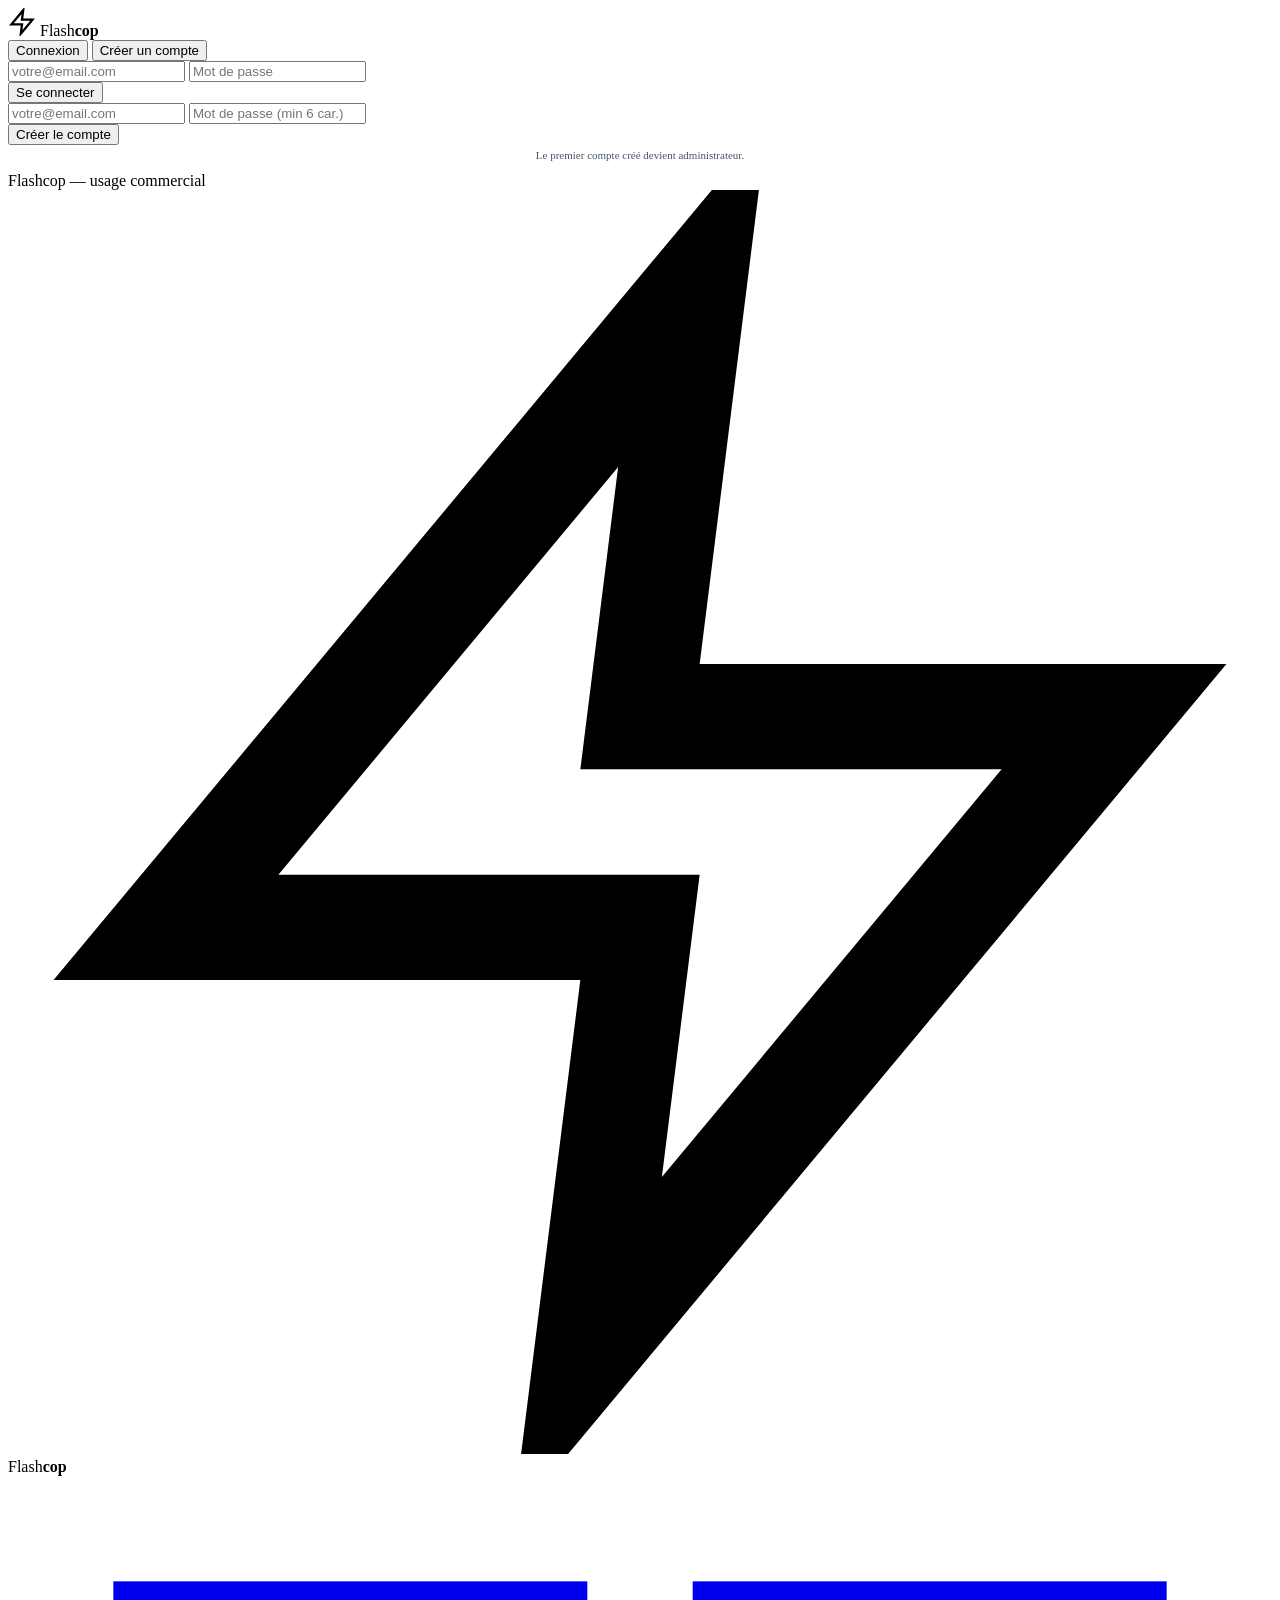
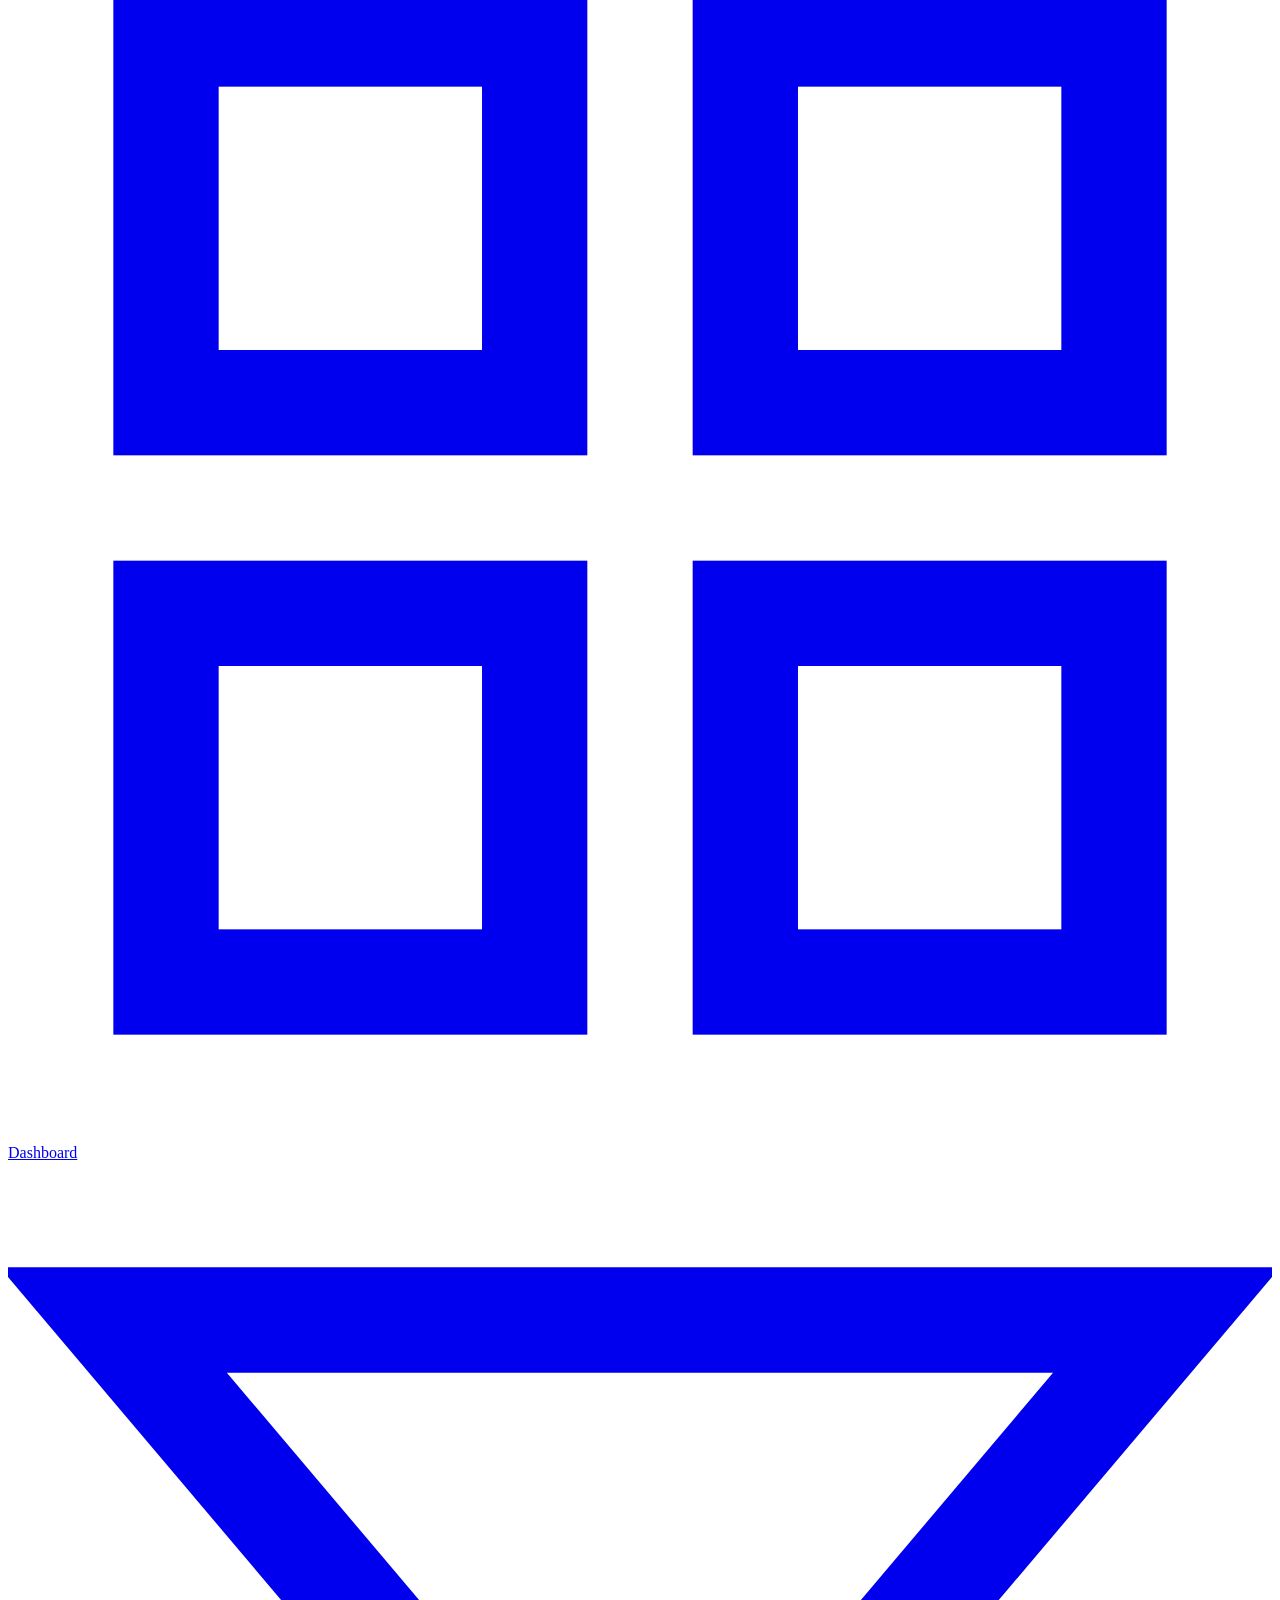
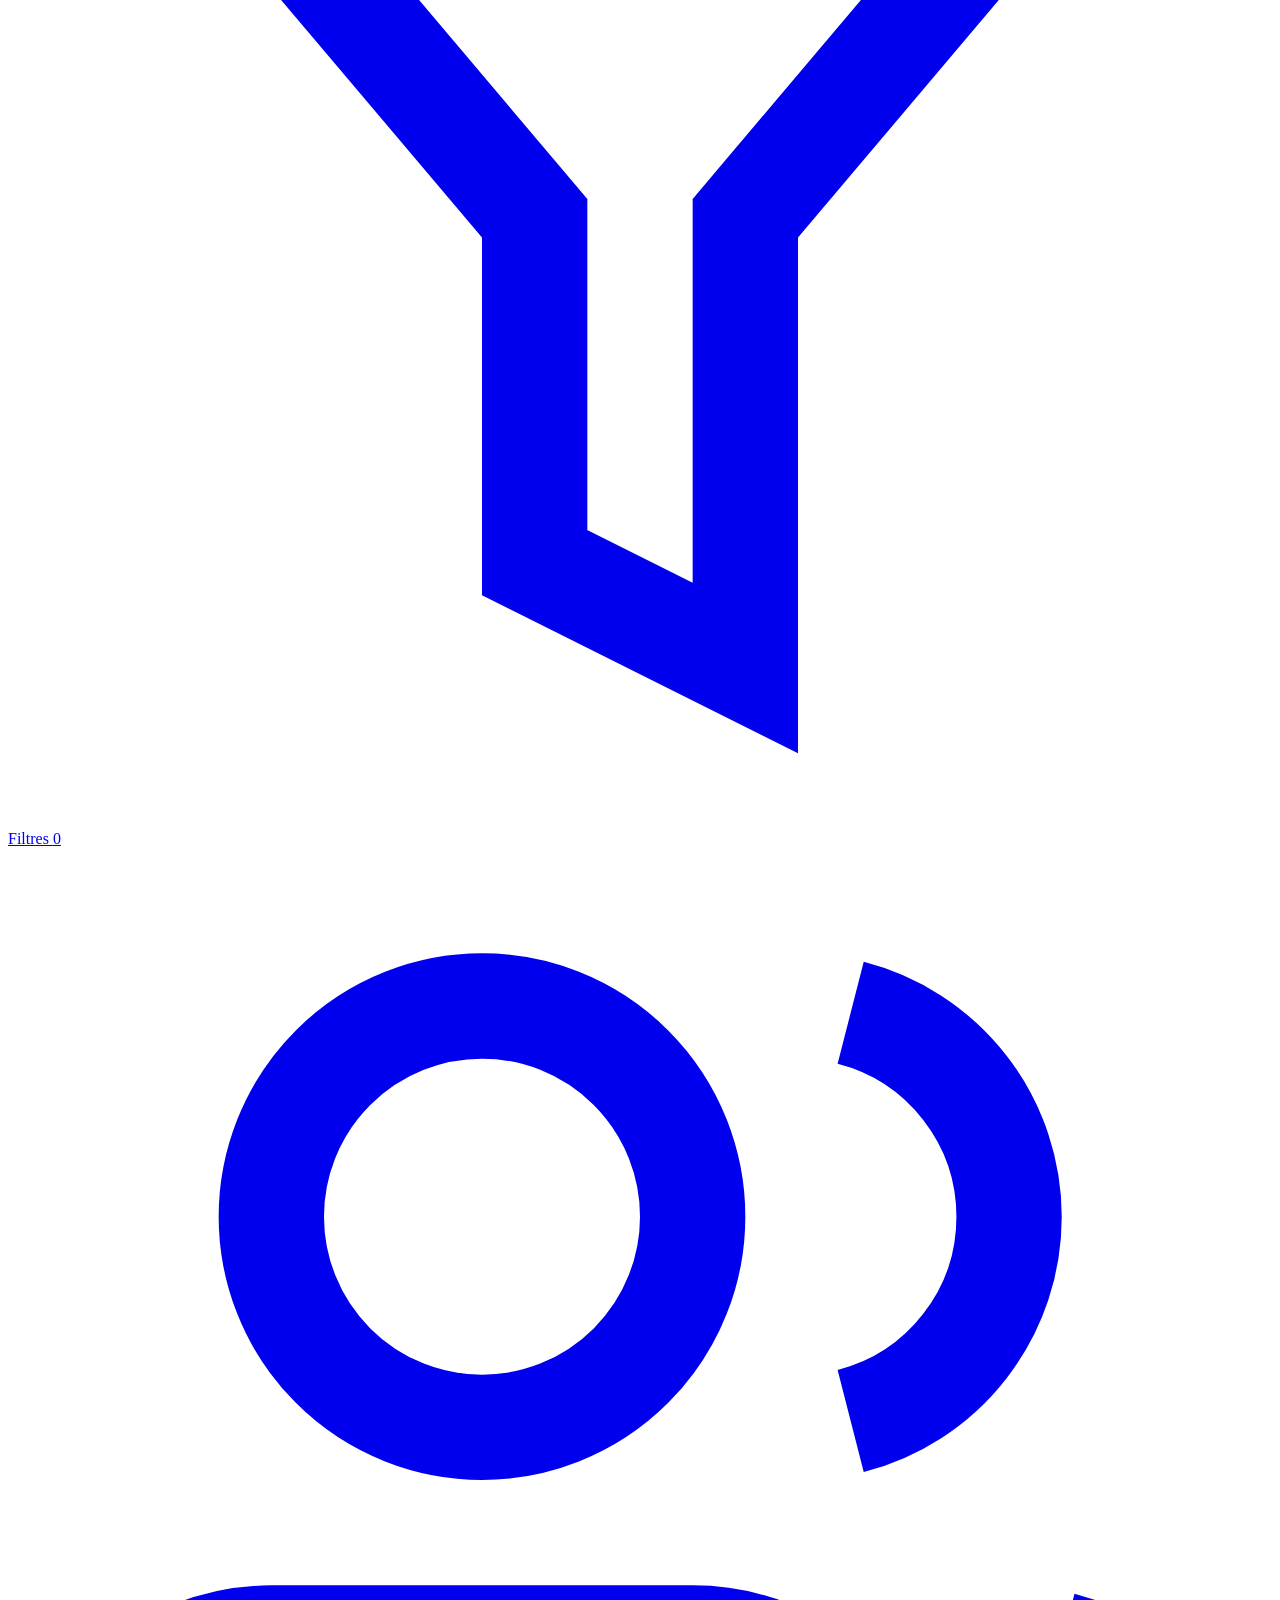
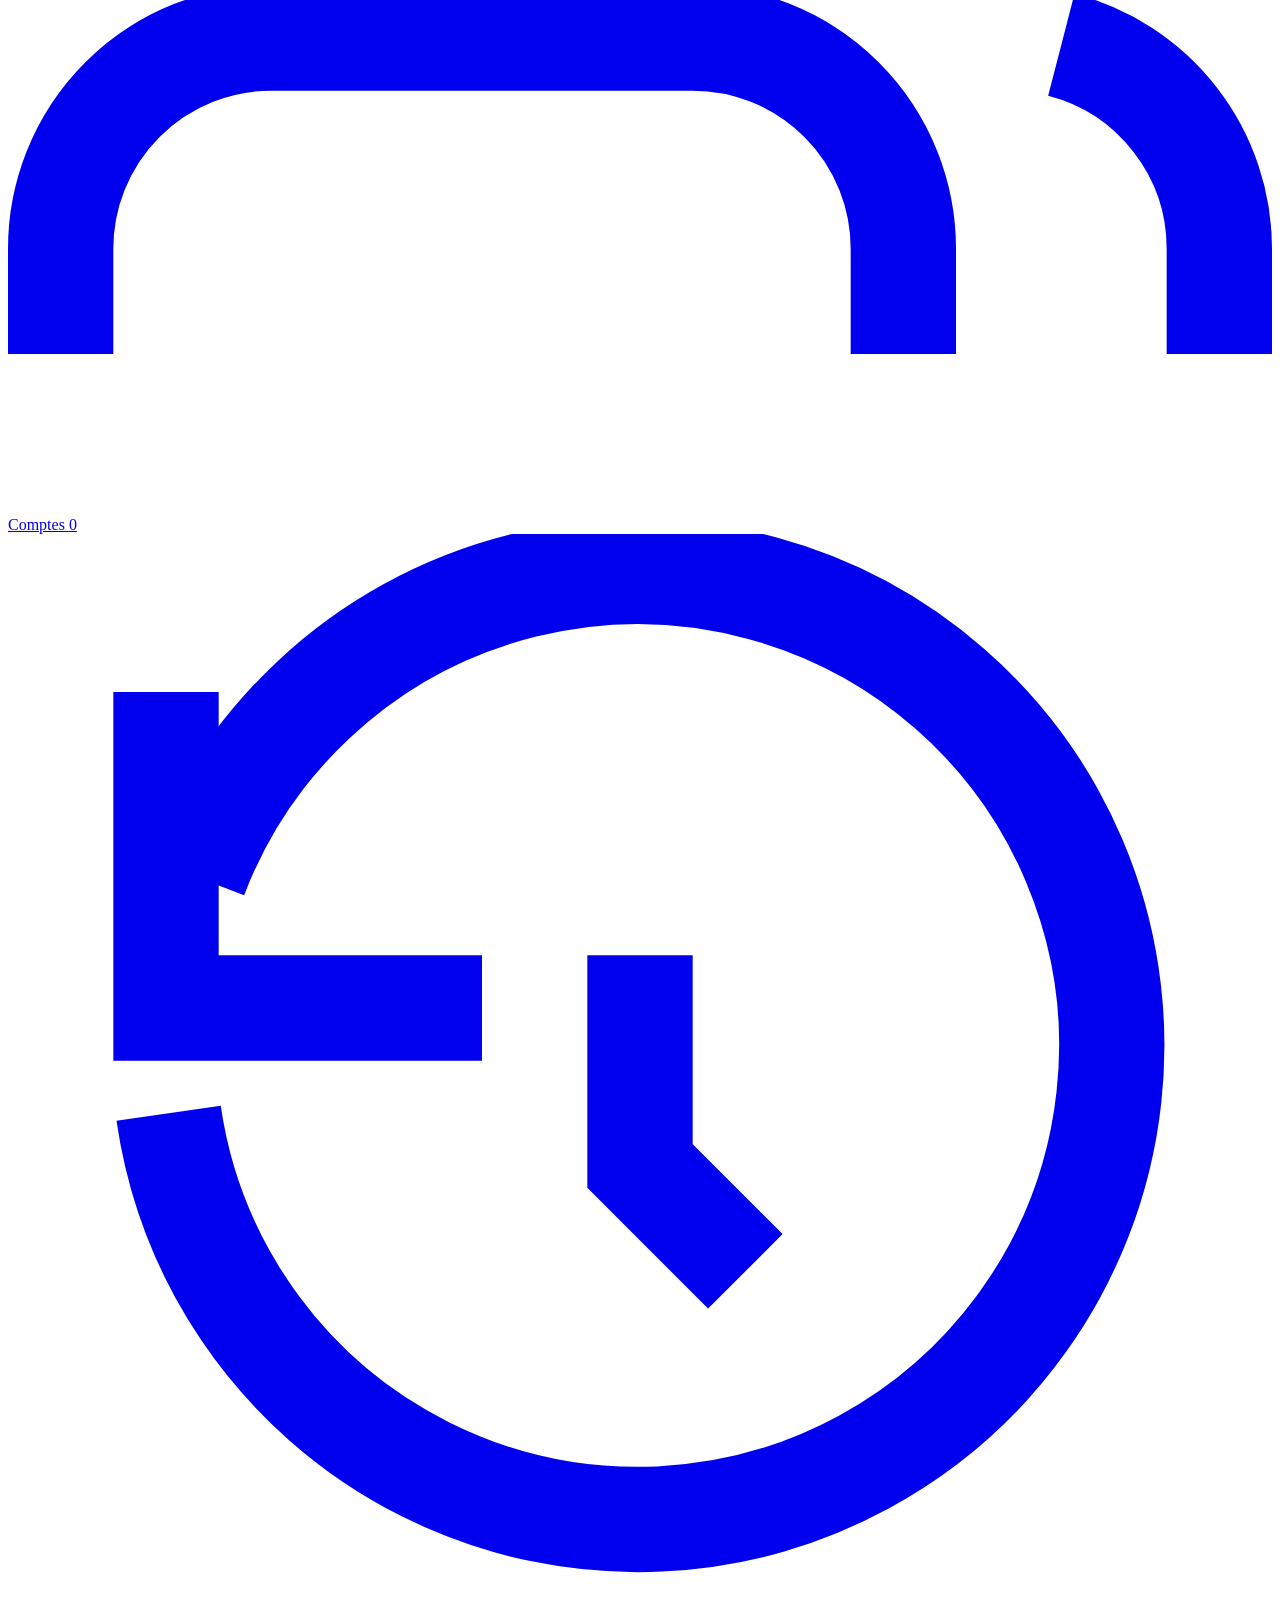
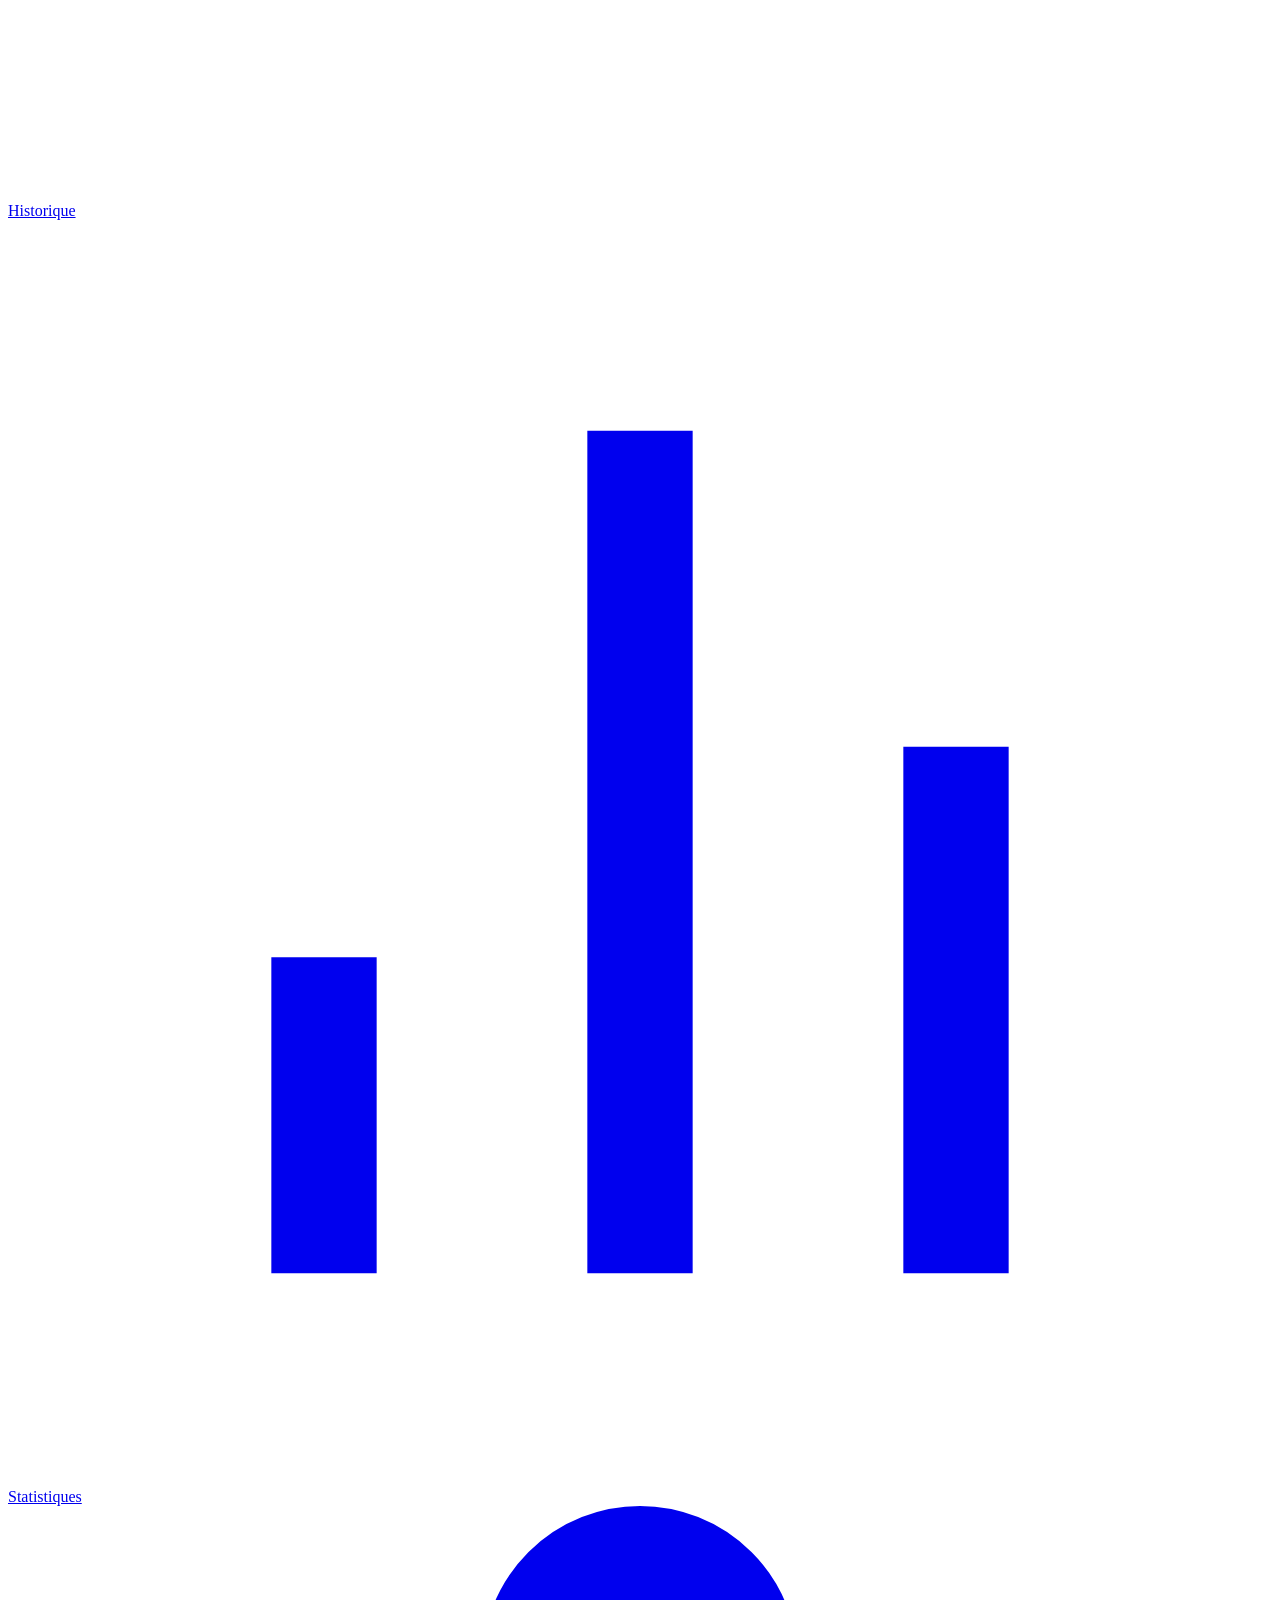
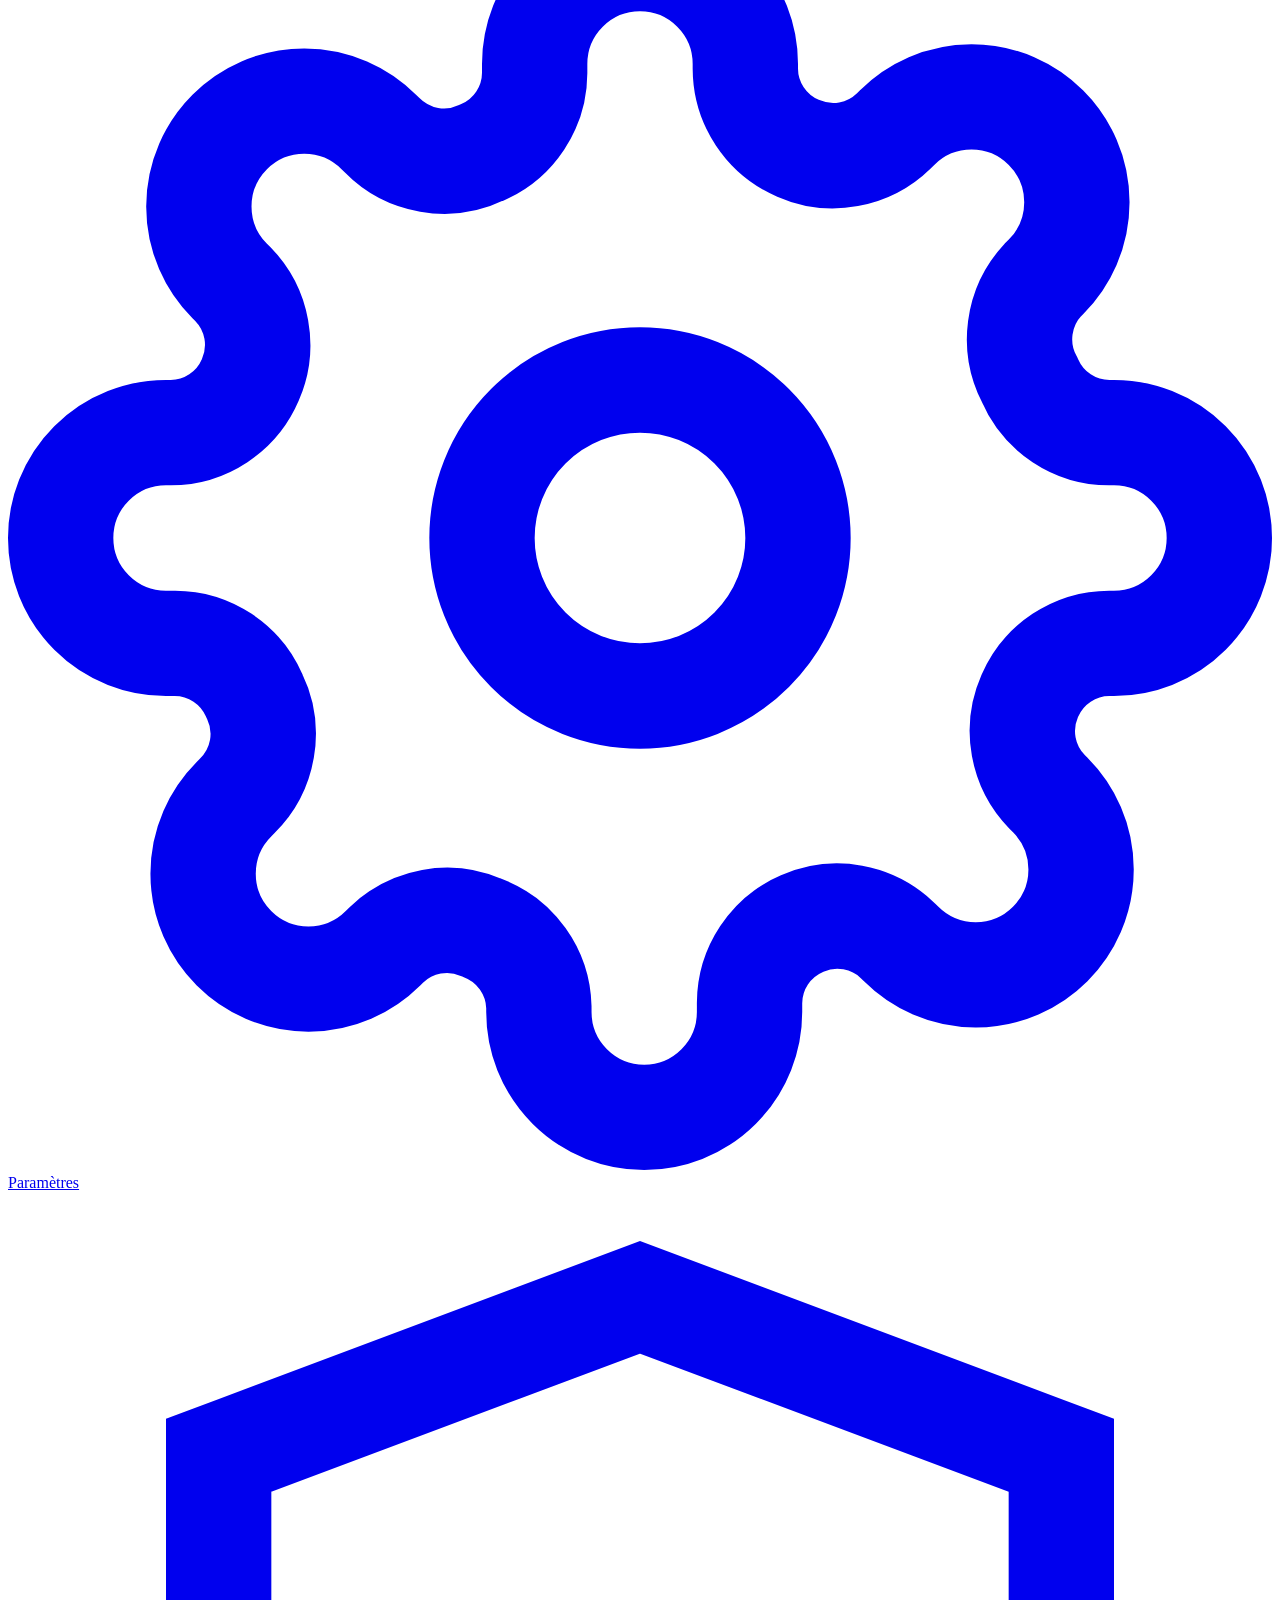
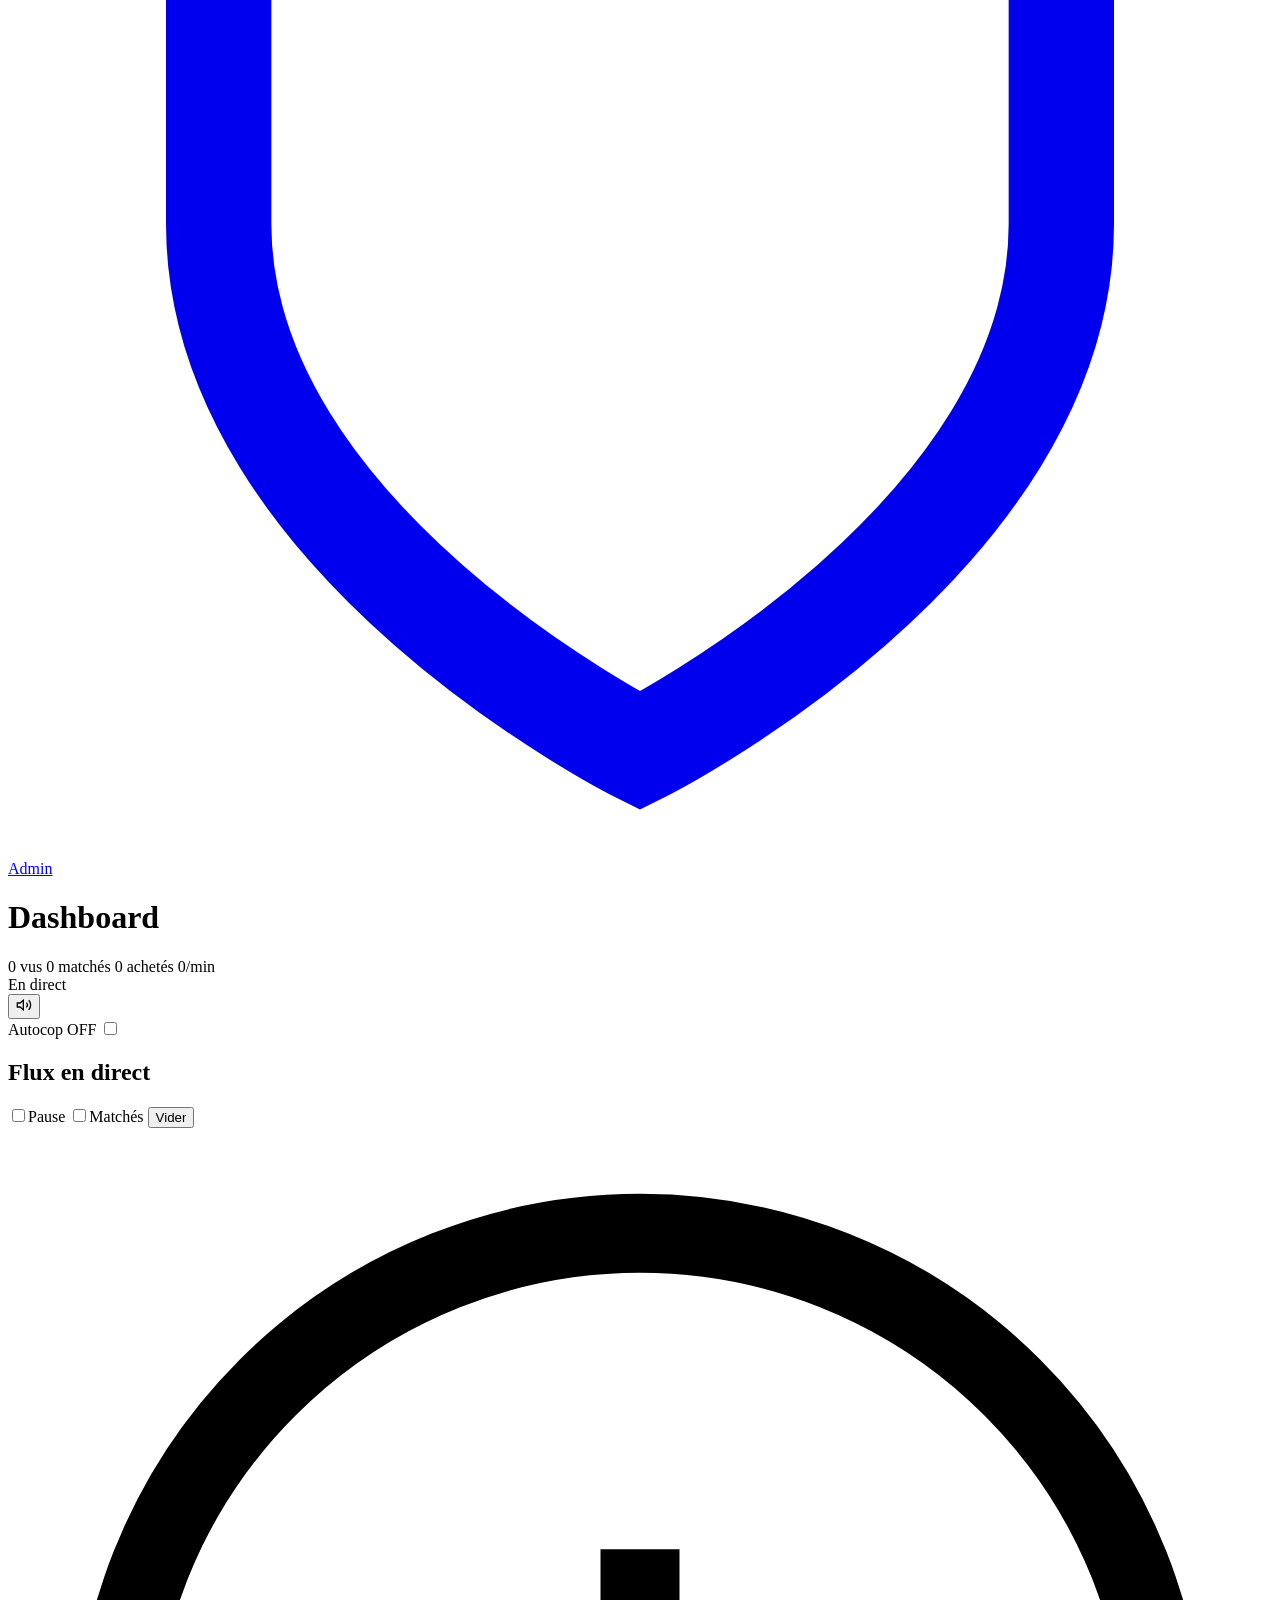
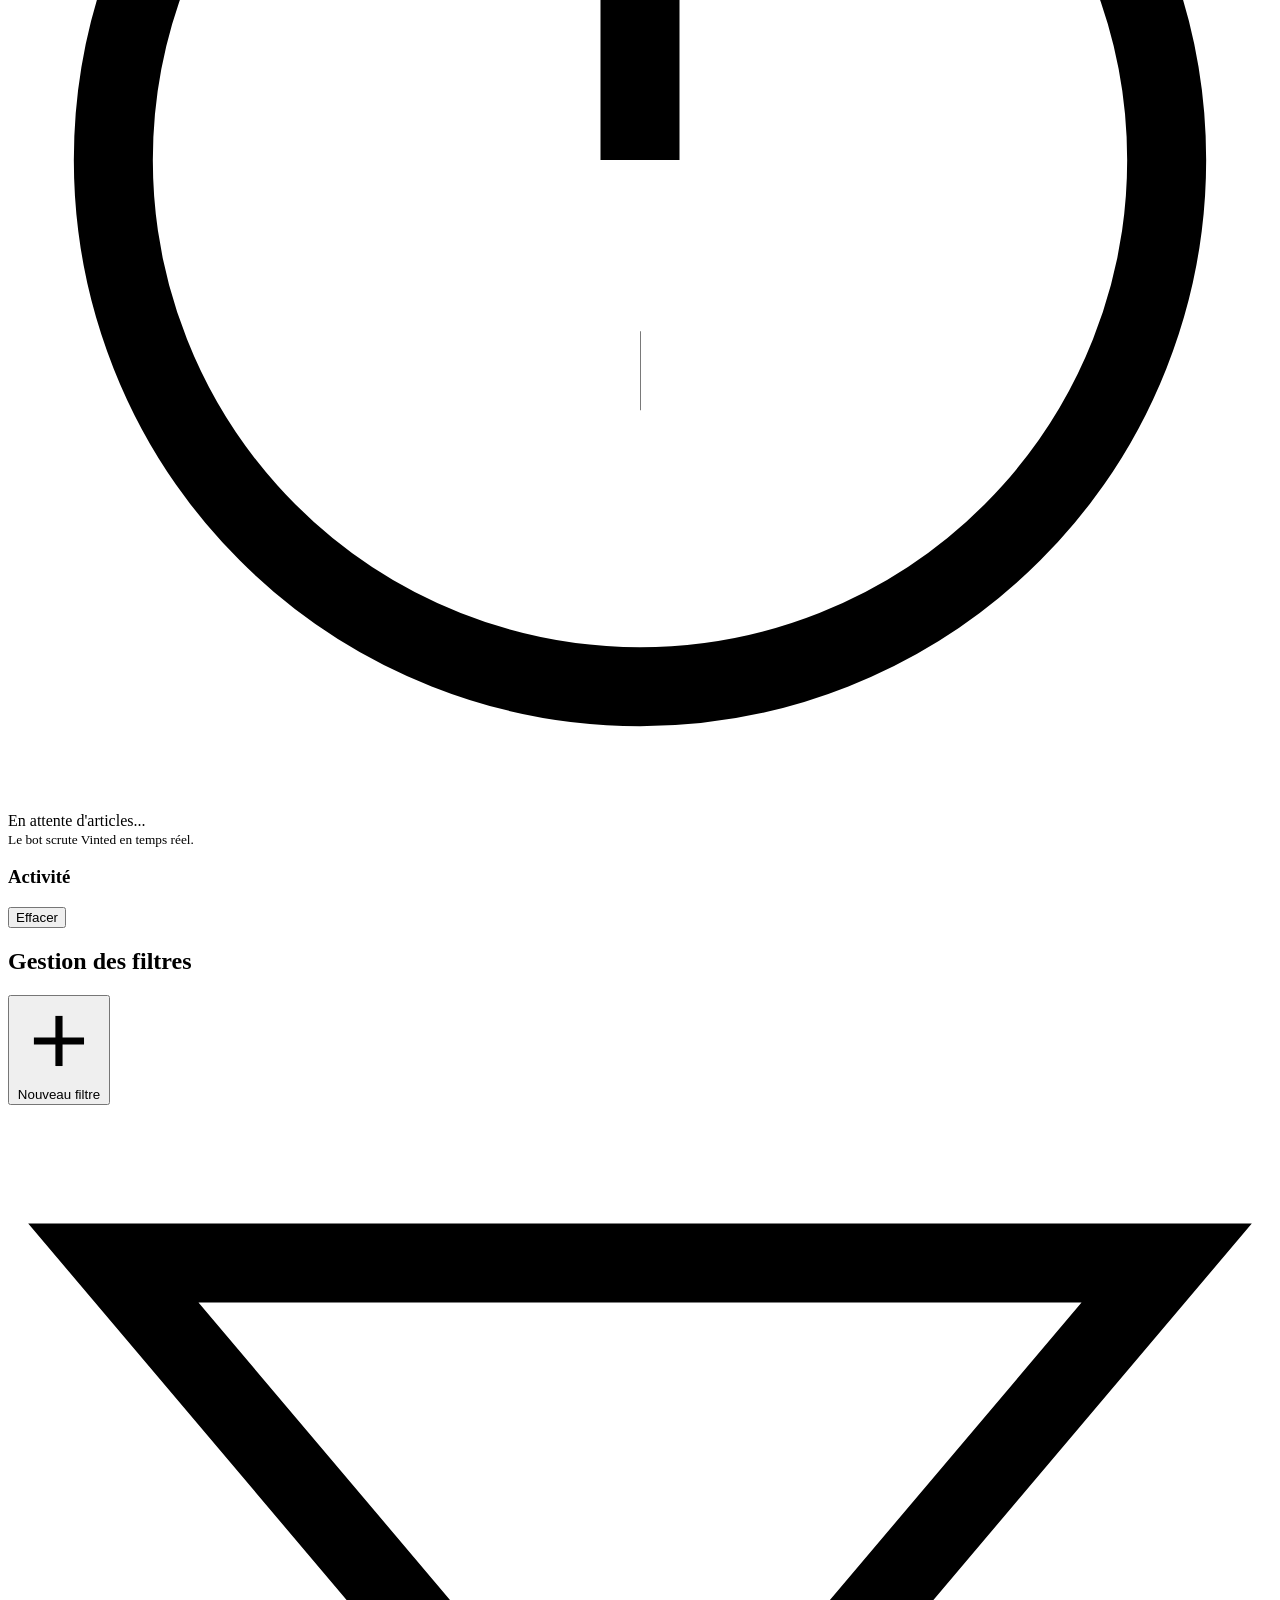
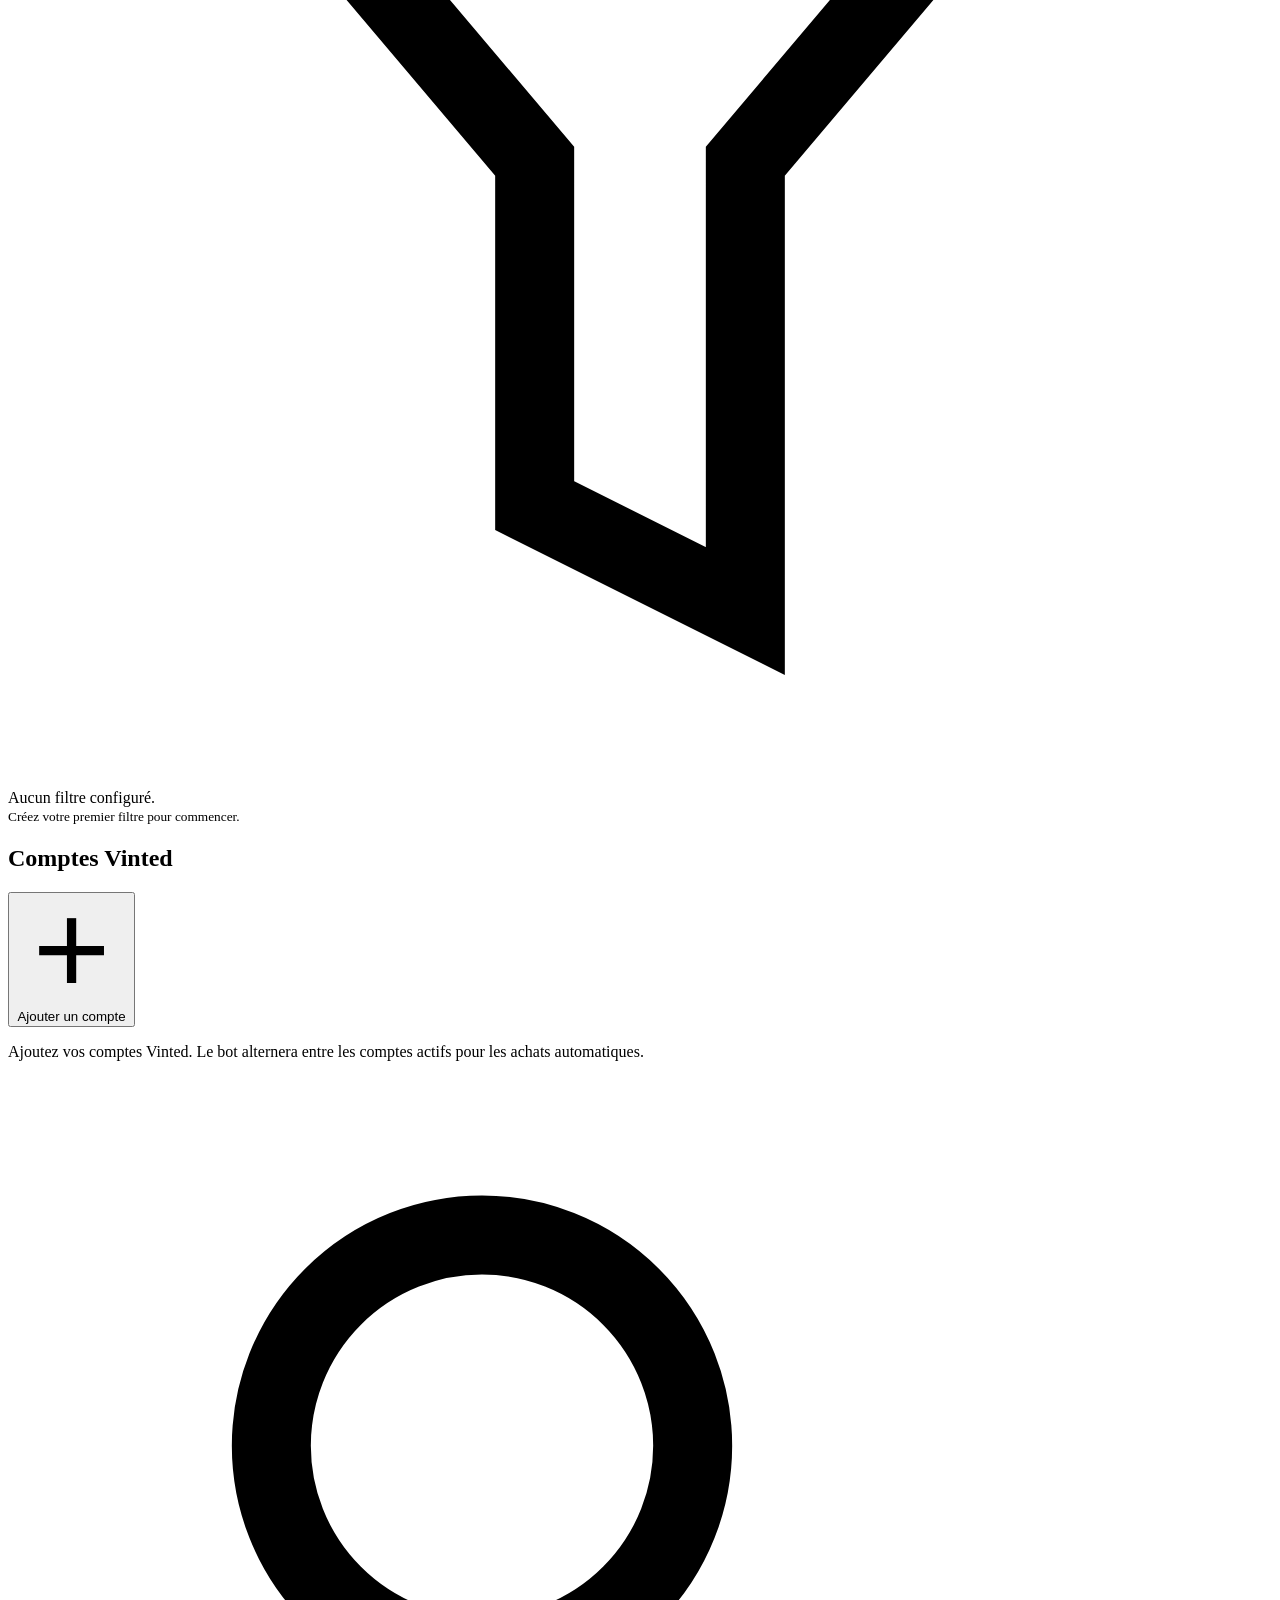
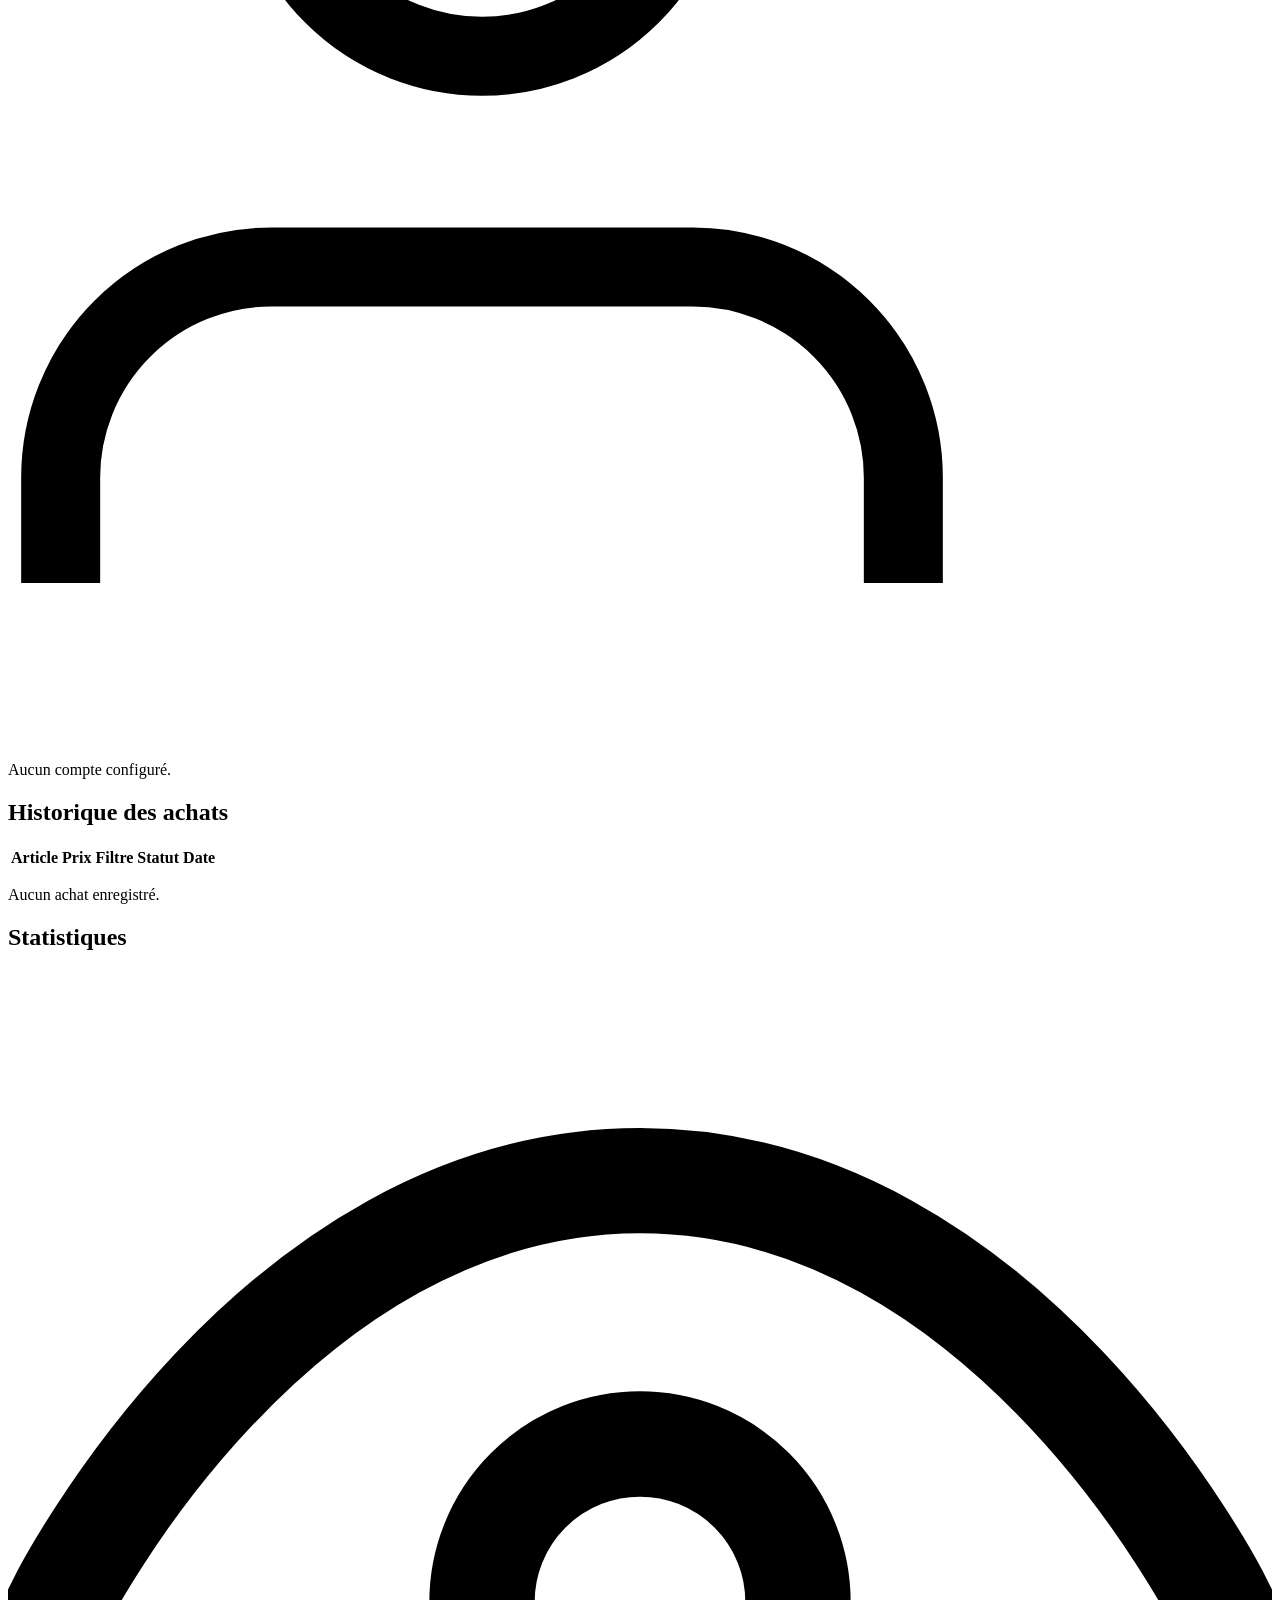
==== commit 2e902097: "feat: renommage VintedBot → Flashcop sur toutes les pages https://claude.ai/code/session_01XFJWxvdVq" ====
--- a/frontend/index.html
+++ b/frontend/index.html
@@ -3,11 +3,11 @@
 <head>
   <meta charset="UTF-8" />
   <meta name="viewport" content="width=device-width, initial-scale=1.0" />
-  <title>Vinted AutoBot</title>
-  <link rel="stylesheet" href="/static/css/main.css" />
+  <title>Flashcop</title>
+  <link rel="stylesheet" href="/static/css/main.css?v=1775251223" />
   <link rel="stylesheet" href="/static/css/components.css" />
   <link rel="stylesheet" href="/static/css/accounts.css" />
-  <link rel="stylesheet" href="/static/css/auth.css" />
+  <link rel="stylesheet" href="/static/css/auth.css?v=1775251223" />
 </head>
 <body>
 
@@ -16,7 +16,7 @@
     <div class="login-box">
       <div class="login-logo">
         <svg viewBox="0 0 24 24" fill="none" stroke="currentColor" stroke-width="2" width="28" height="28"><path d="M13 2L3 14h9l-1 8 10-12h-9l1-8z"/></svg>
-        <span>Vinted<strong>Bot</strong></span>
+        <span>Flash<strong>cop</strong></span>
       </div>
       <div class="login-tabs">
         <button class="login-tab active" data-tab="login">Connexion</button>
@@ -35,7 +35,7 @@
         <button id="register-btn" class="login-submit">Créer le compte</button>
         <p style="font-size:11px;color:#475569;text-align:center;margin-top:4px">Le premier compte créé devient administrateur.</p>
       </div>
-      <div class="login-footer">Vinted AutoBot — usage commercial</div>
+      <div class="login-footer">Flashcop — usage commercial</div>
     </div>
   </div>
 
@@ -45,7 +45,7 @@
       <div class="sidebar-header">
         <div class="logo">
           <svg viewBox="0 0 24 24" fill="none" stroke="currentColor" stroke-width="2"><path d="M13 2L3 14h9l-1 8 10-12h-9l1-8z"/></svg>
-          <span>Vinted<strong>Bot</strong></span>
+          <span>Flash<strong>cop</strong></span>
         </div>
         <div id="ws-indicator" class="ws-dot disconnected" title="WebSocket"></div>
       </div>
@@ -256,6 +256,7 @@
             <button class="admin-tab-btn active" data-admin-tab="users">Utilisateurs</button>
             <button class="admin-tab-btn" data-admin-tab="licenses">Licences</button>
             <button class="admin-tab-btn" data-admin-tab="stats">Stats globales</button>
+            <button class="admin-tab-btn" data-admin-tab="backup">Sauvegarde</button>
           </div>
           <div id="admin-body" class="admin-body"></div>
         </section>
@@ -275,22 +276,22 @@
   </div>
 
   <!-- auth.js MUST be first — api.js depends on auth.getToken() -->
-  <script src="/static/js/auth.js"></script>
-  <script src="/static/js/store.js"></script>
-  <script src="/static/js/api.js"></script>
-  <script src="/static/js/websocket.js"></script>
-  <script src="/static/js/components/toast.js"></script>
-  <script src="/static/js/components/modal.js"></script>
-  <script src="/static/js/components/item-card.js"></script>
-  <script src="/static/js/components/filter-form.js"></script>
-  <script src="/static/js/components/activity-log.js"></script>
-  <script src="/static/js/views/dashboard.js"></script>
-  <script src="/static/js/views/filters.js"></script>
-  <script src="/static/js/views/accounts.js"></script>
-  <script src="/static/js/views/history.js"></script>
-  <script src="/static/js/views/stats.js"></script>
-  <script src="/static/js/views/settings.js"></script>
-  <script src="/static/js/views/admin.js"></script>
-  <script src="/static/js/app.js"></script>
+  <script src="/static/js/auth.js?v=1775251223"></script>
+  <script src="/static/js/store.js?v=1775251223"></script>
+  <script src="/static/js/api.js?v=1775251223"></script>
+  <script src="/static/js/websocket.js?v=1775285124"></script>
+  <script src="/static/js/components/toast.js?v=1775251223"></script>
+  <script src="/static/js/components/modal.js?v=1775251223"></script>
+  <script src="/static/js/components/item-card.js?v=1775251223"></script>
+  <script src="/static/js/components/filter-form.js?v=1775251223"></script>
+  <script src="/static/js/components/activity-log.js?v=1775251223"></script>
+  <script src="/static/js/views/dashboard.js?v=1775285127"></script>
+  <script src="/static/js/views/filters.js?v=1775251223"></script>
+  <script src="/static/js/views/accounts.js?v=1775251223"></script>
+  <script src="/static/js/views/history.js?v=1775251223"></script>
+  <script src="/static/js/views/stats.js?v=1775251223"></script>
+  <script src="/static/js/views/settings.js?v=1775302954"></script>
+  <script src="/static/js/views/admin.js?v=1775301847"></script>
+  <script src="/static/js/app.js?v=1775251223"></script>
 </body>
 </html>
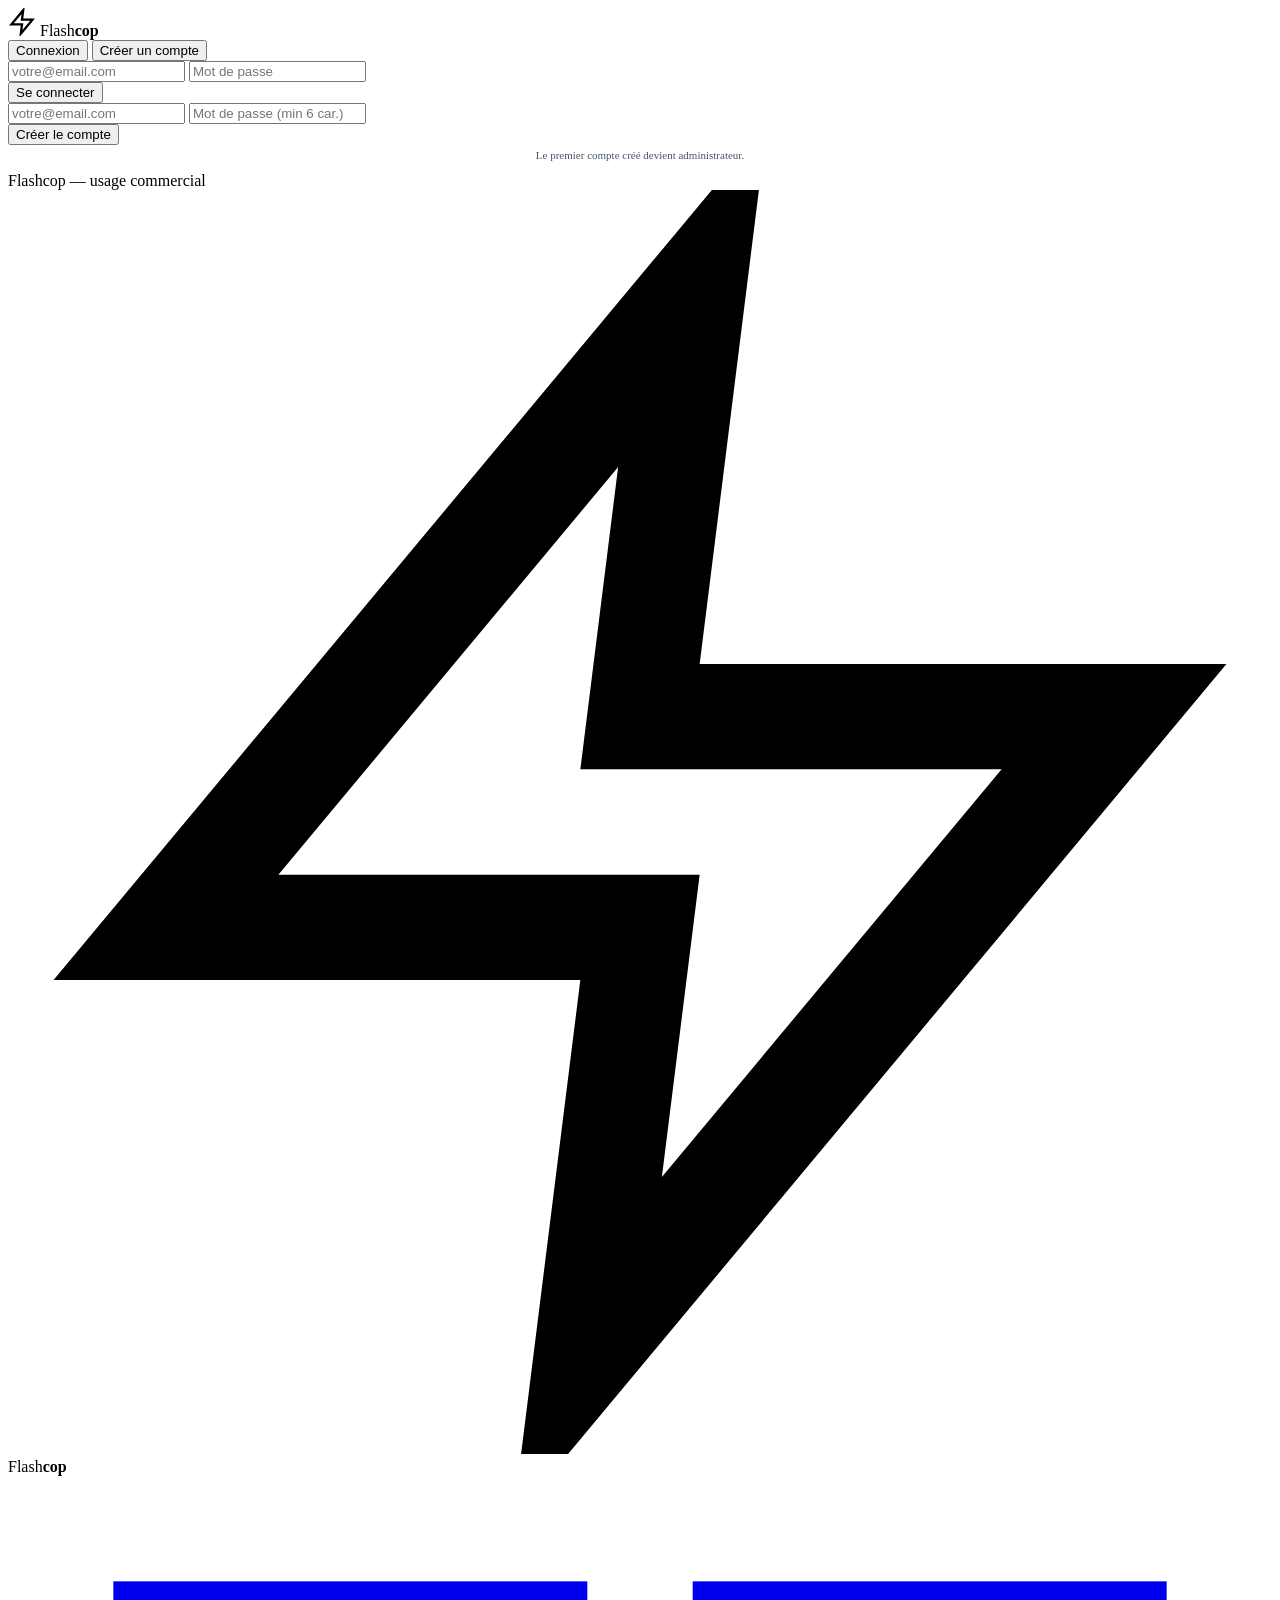
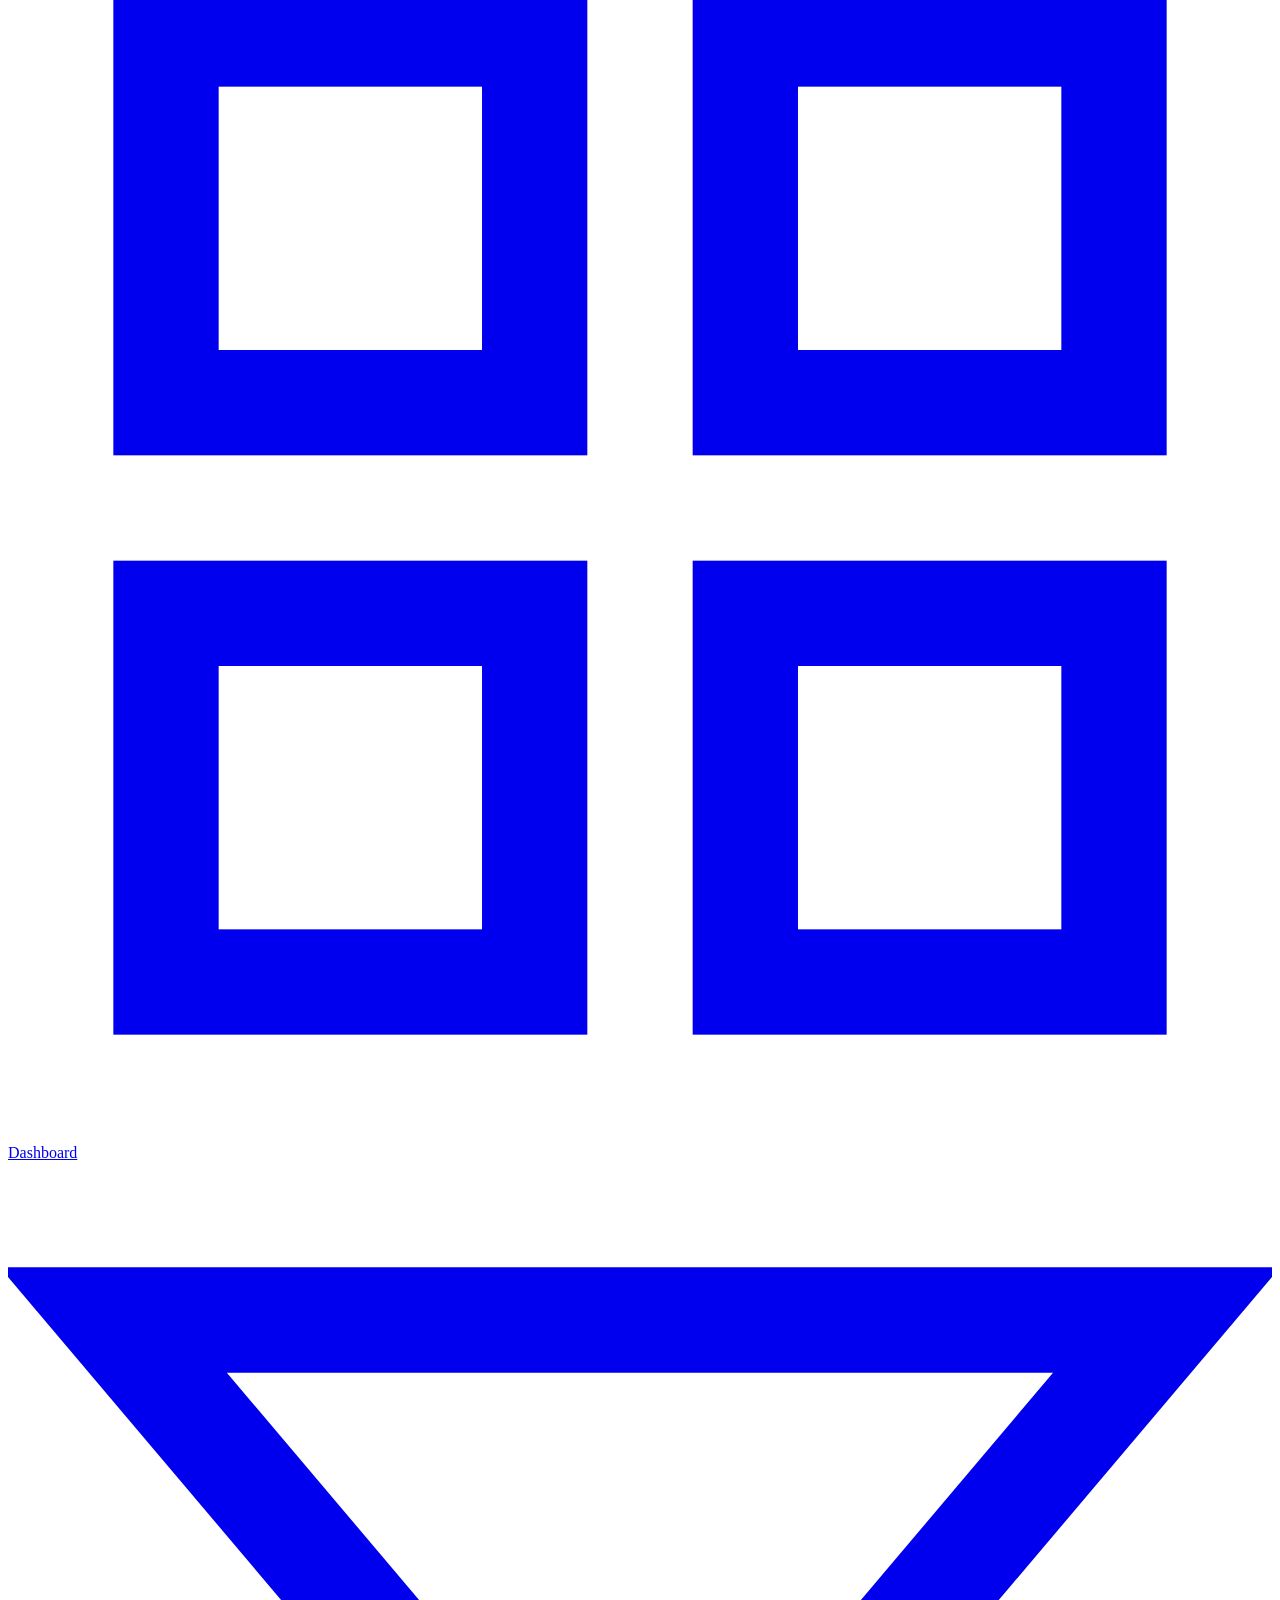
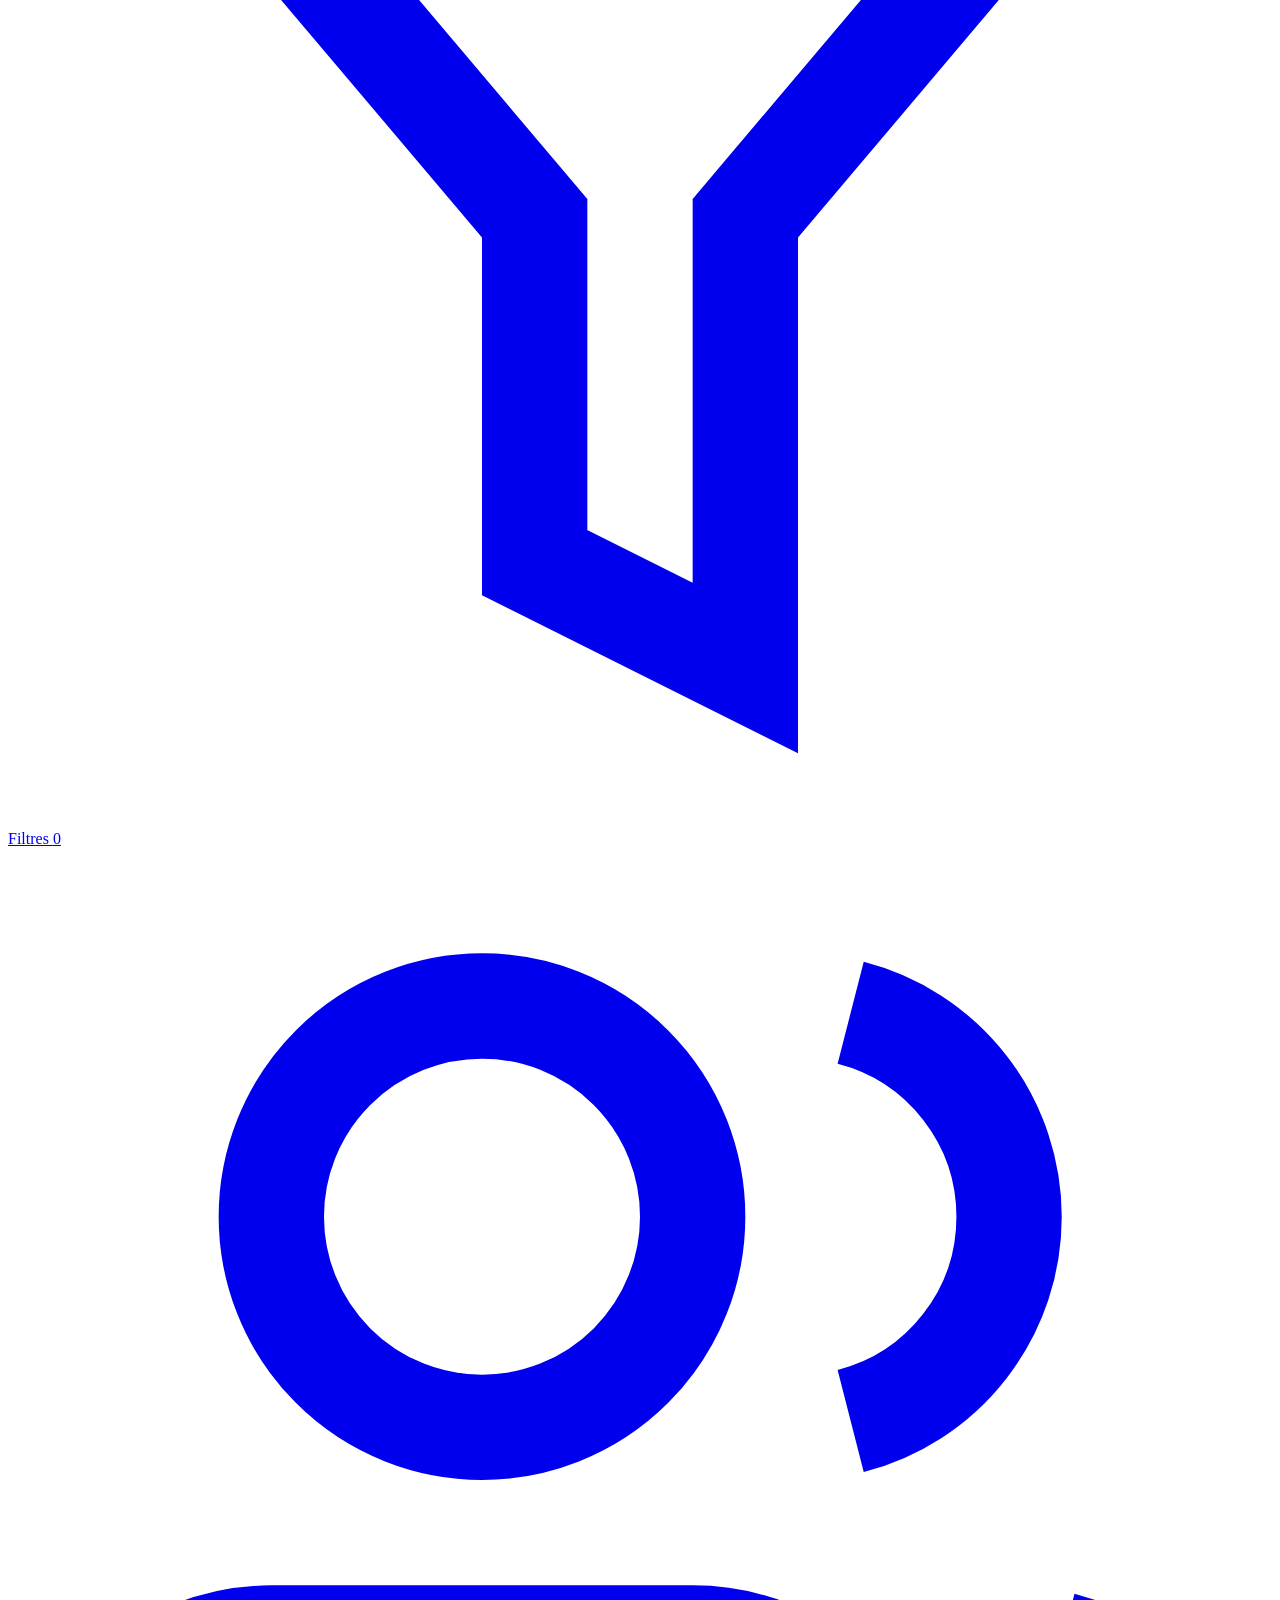
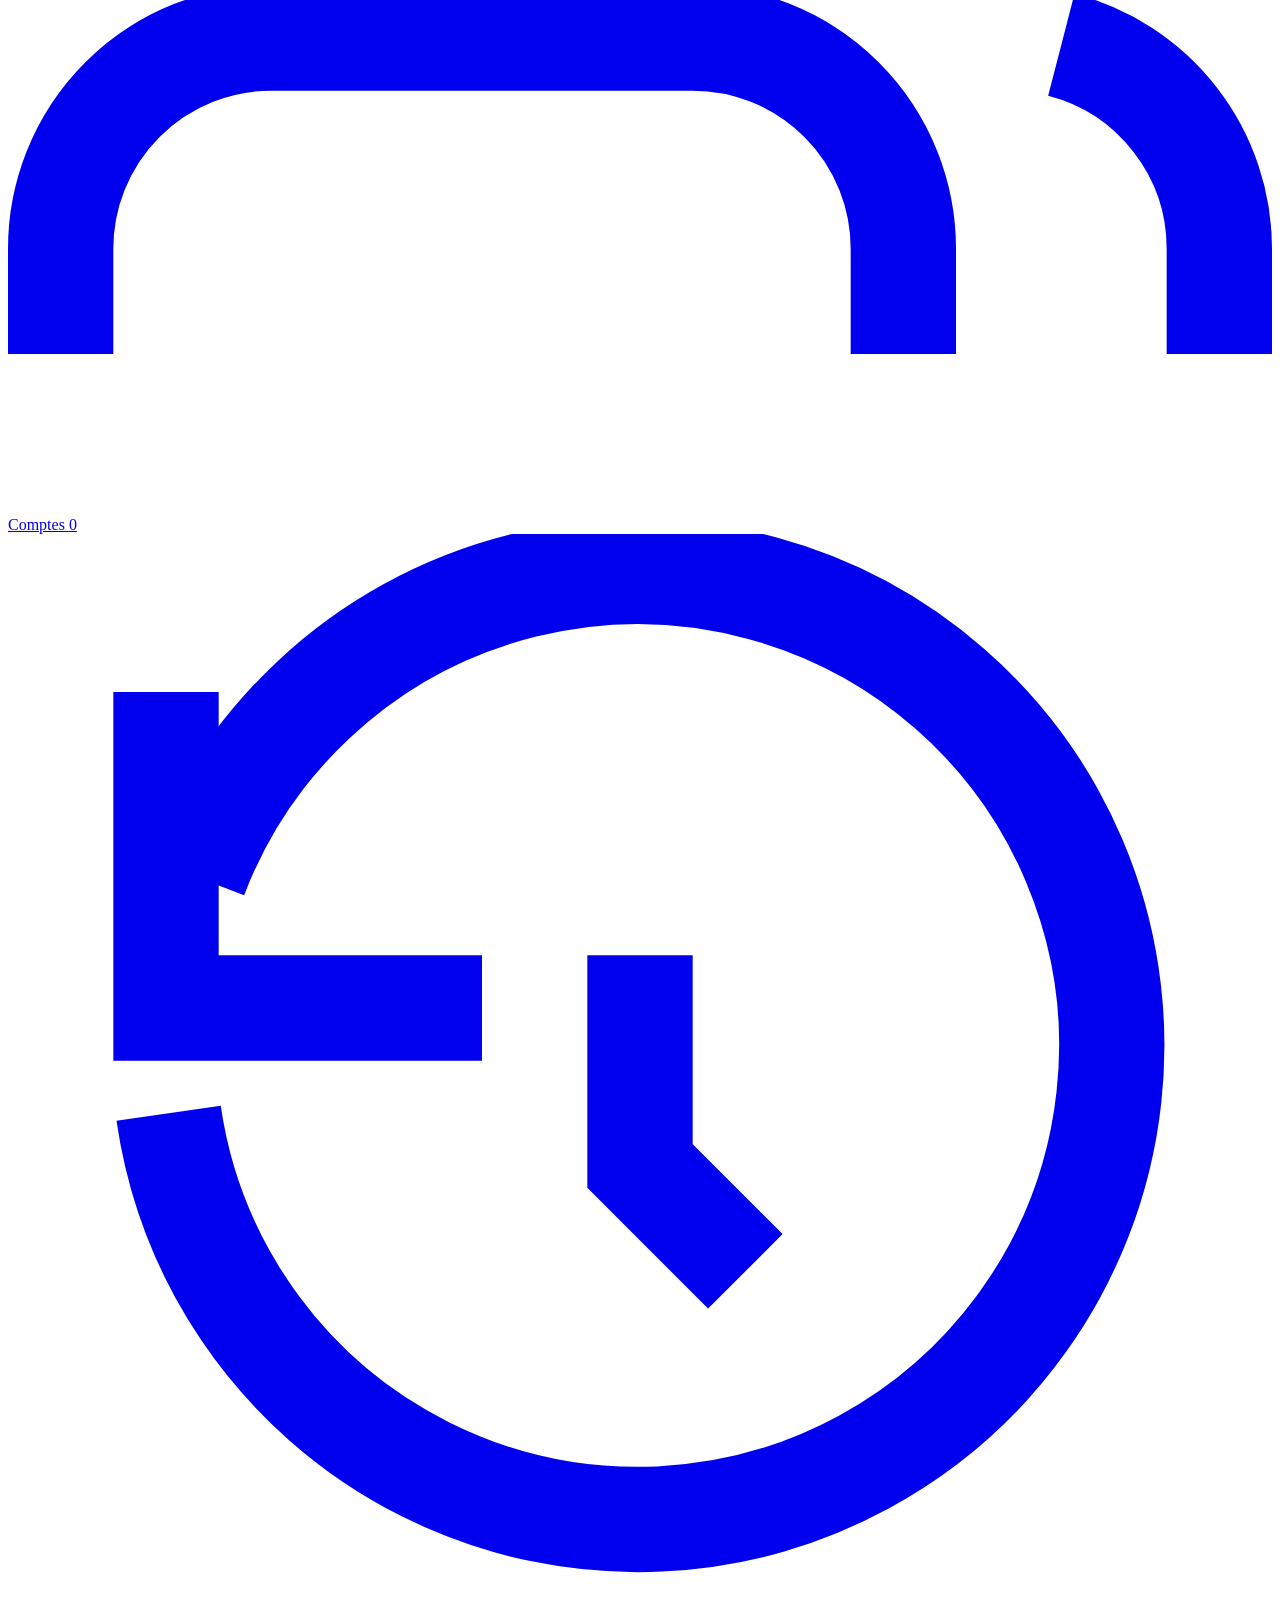
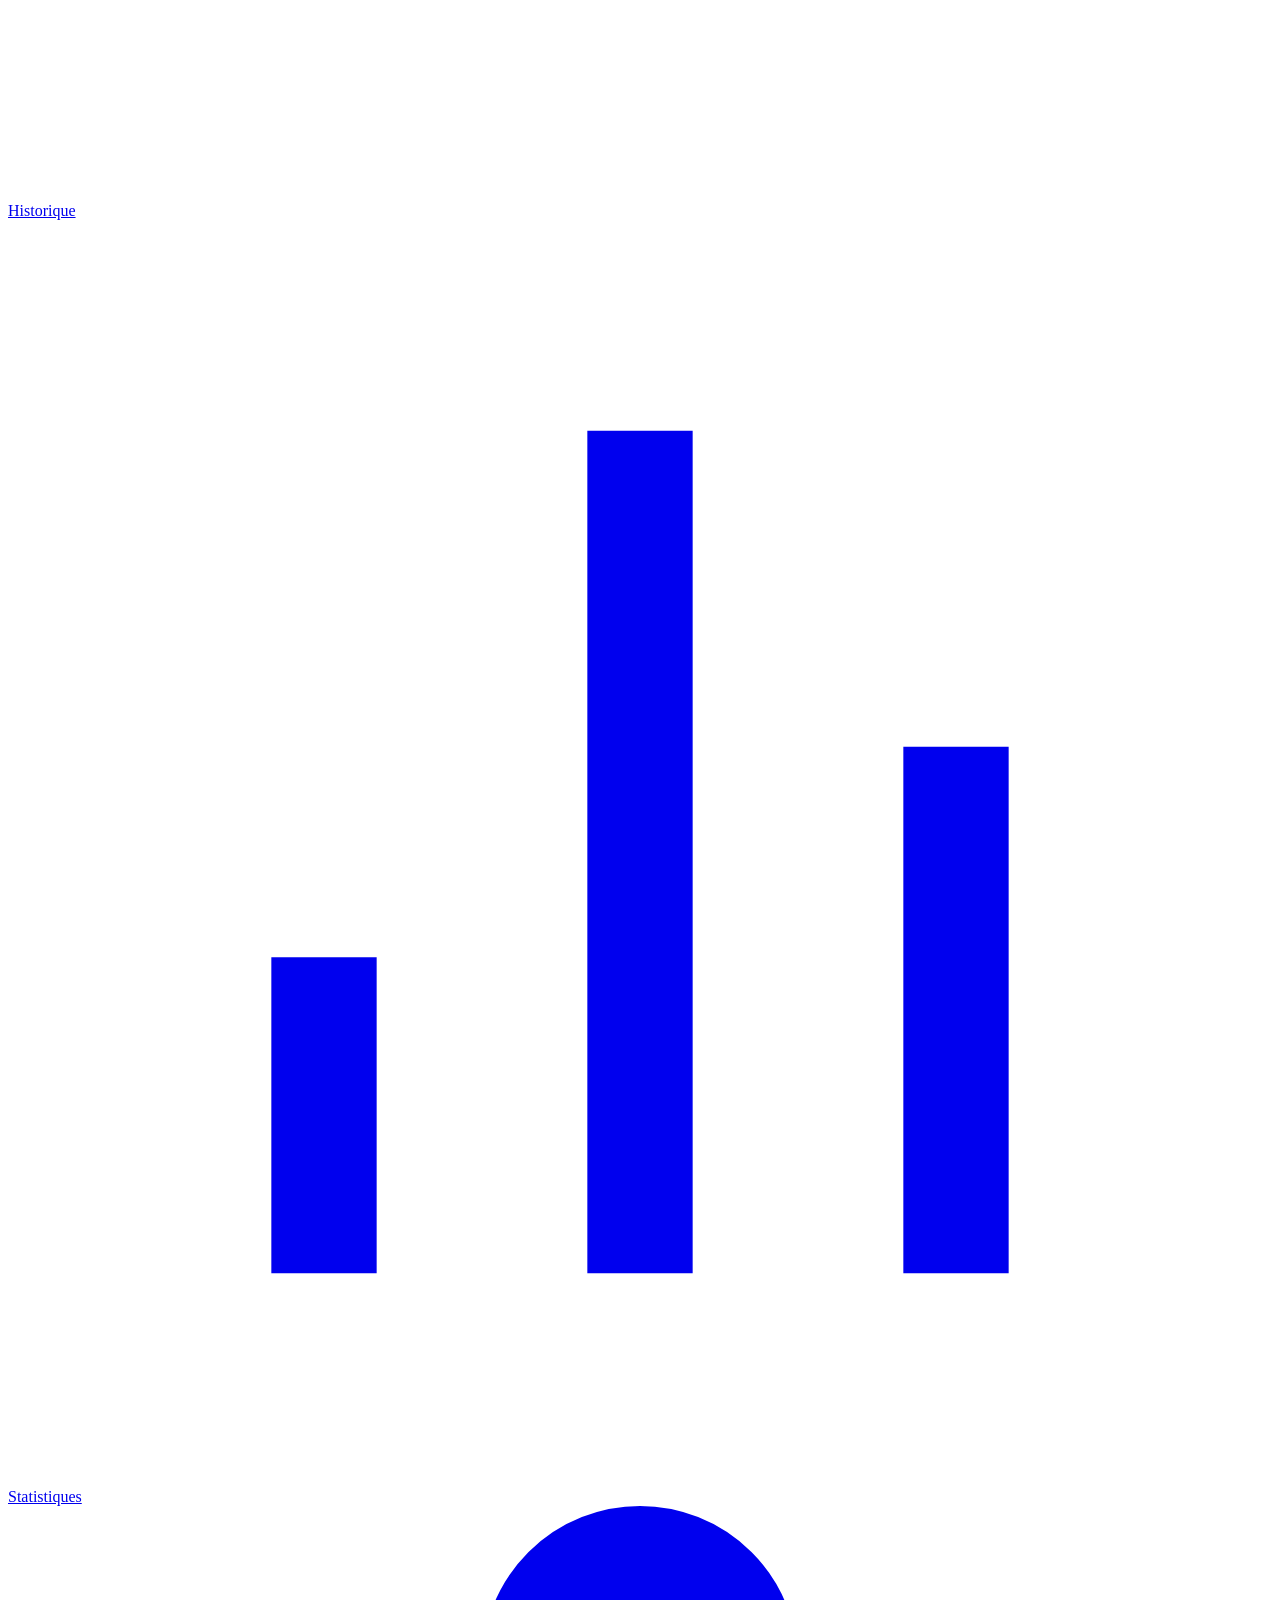
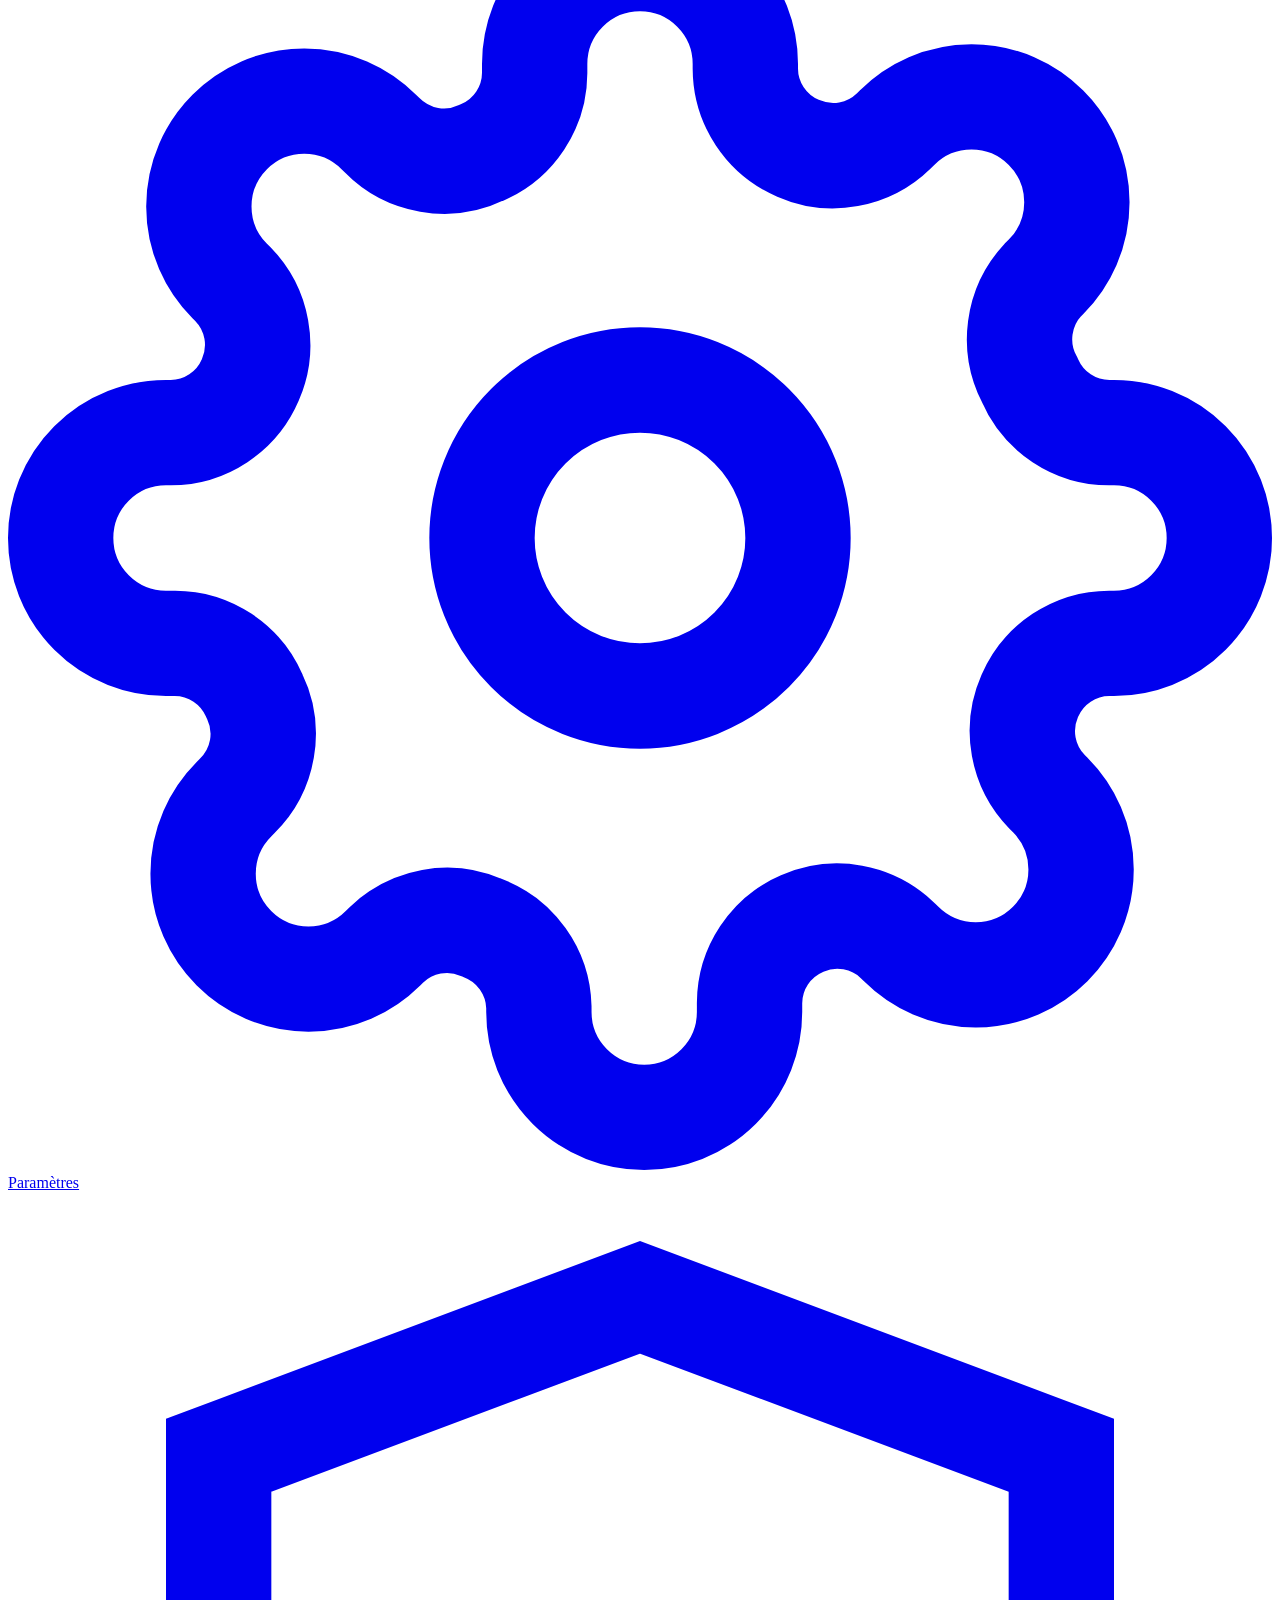
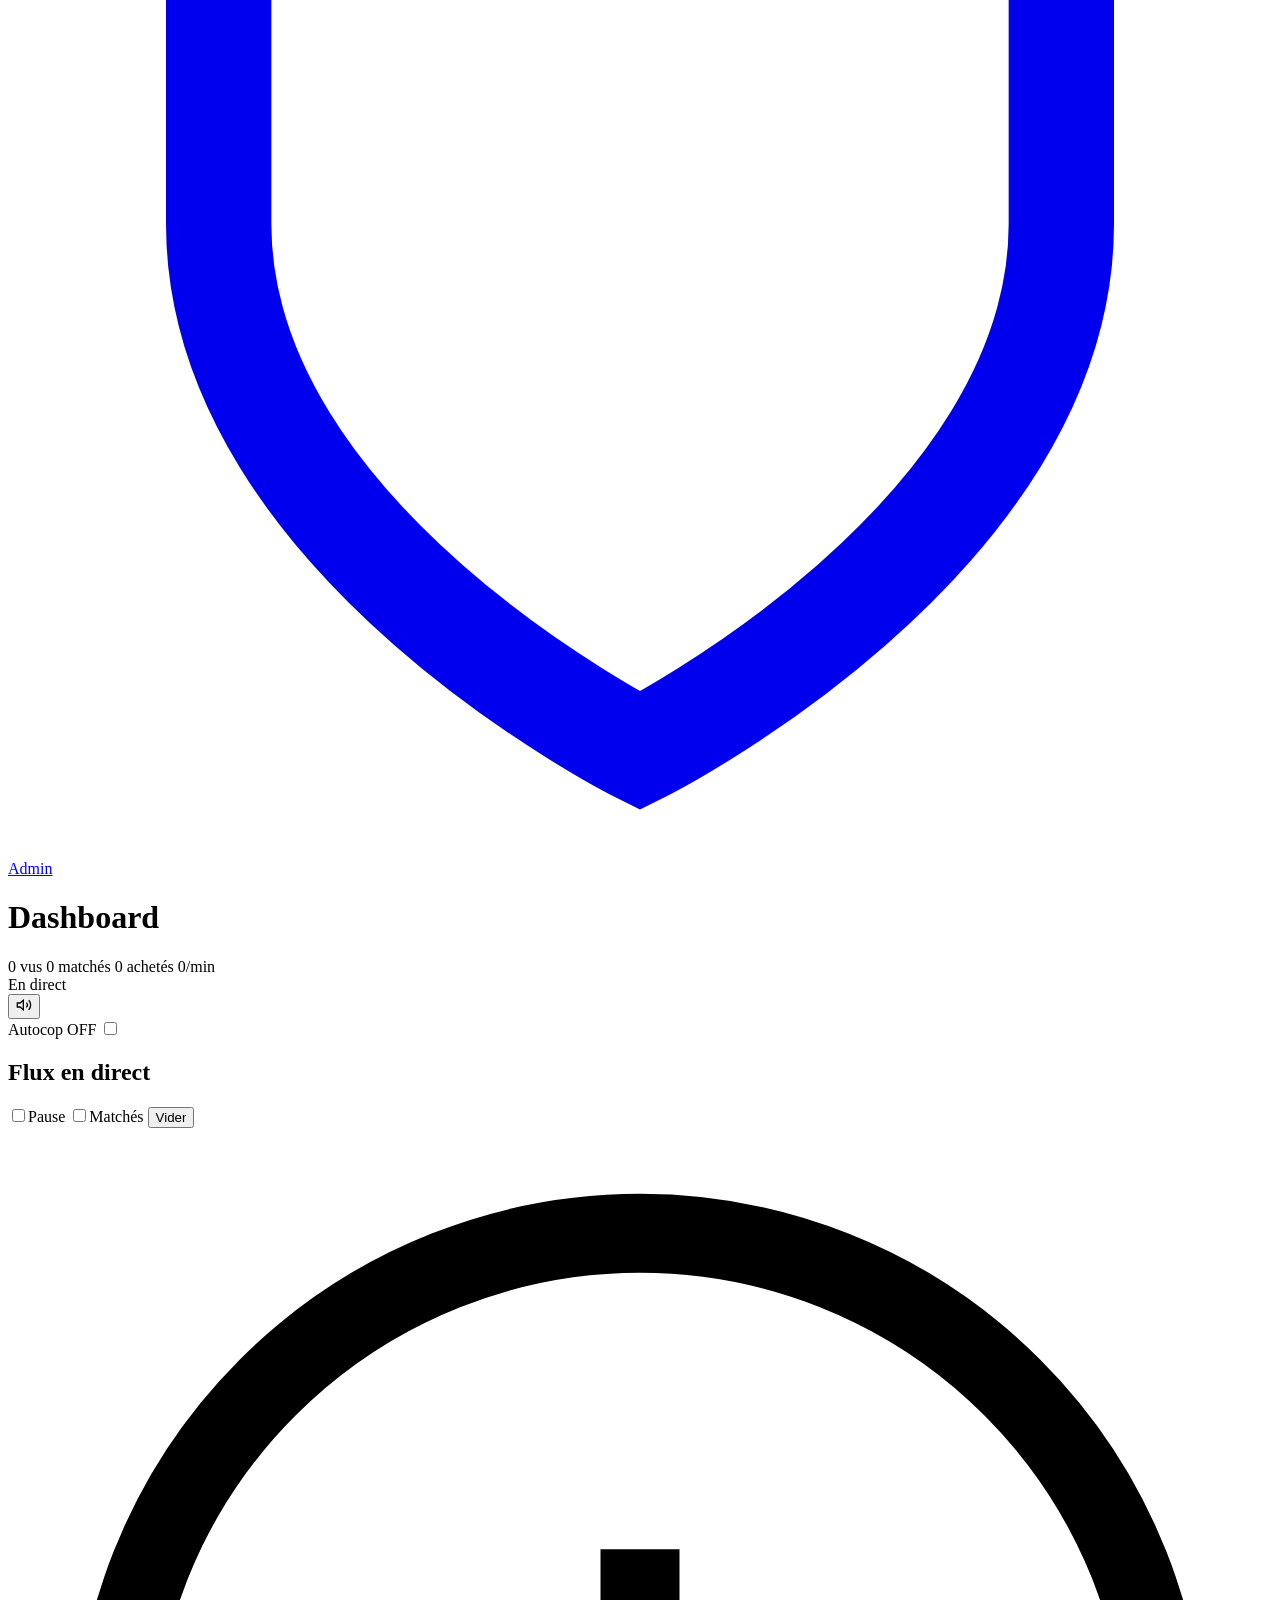
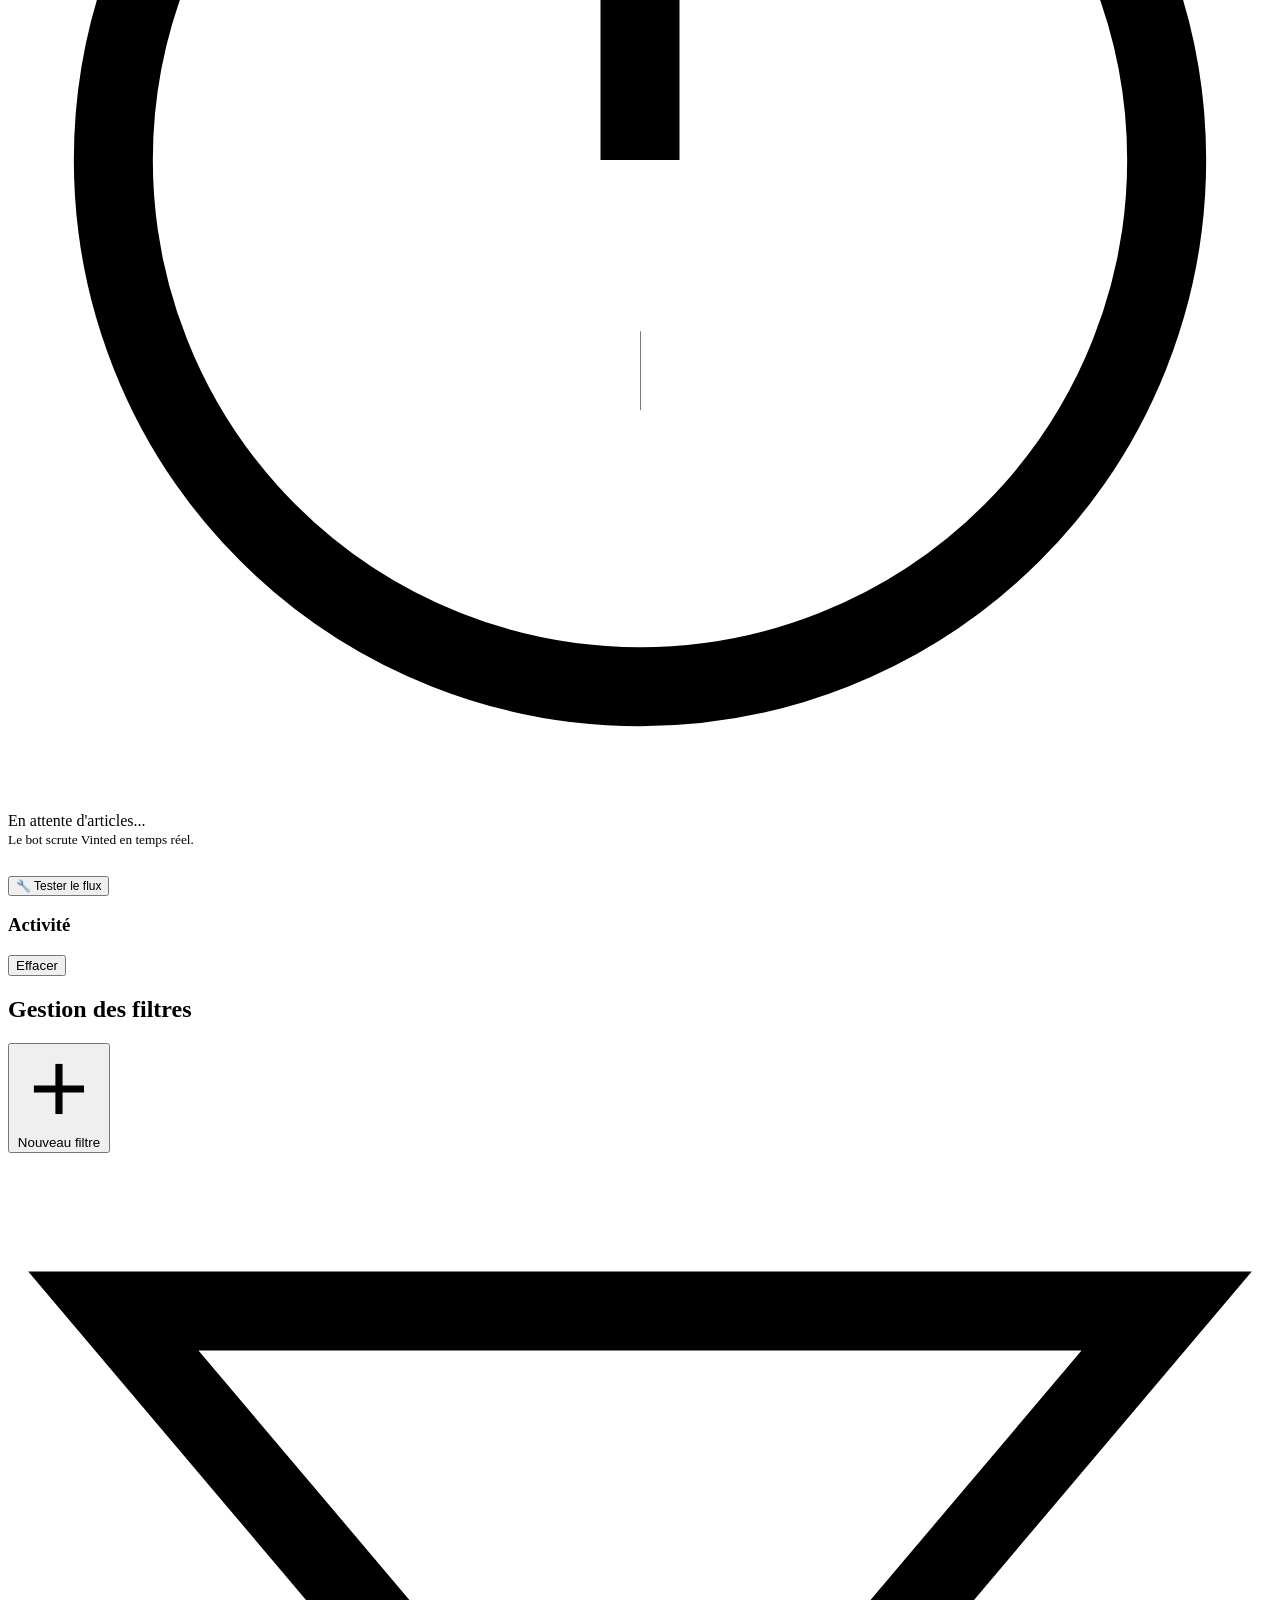
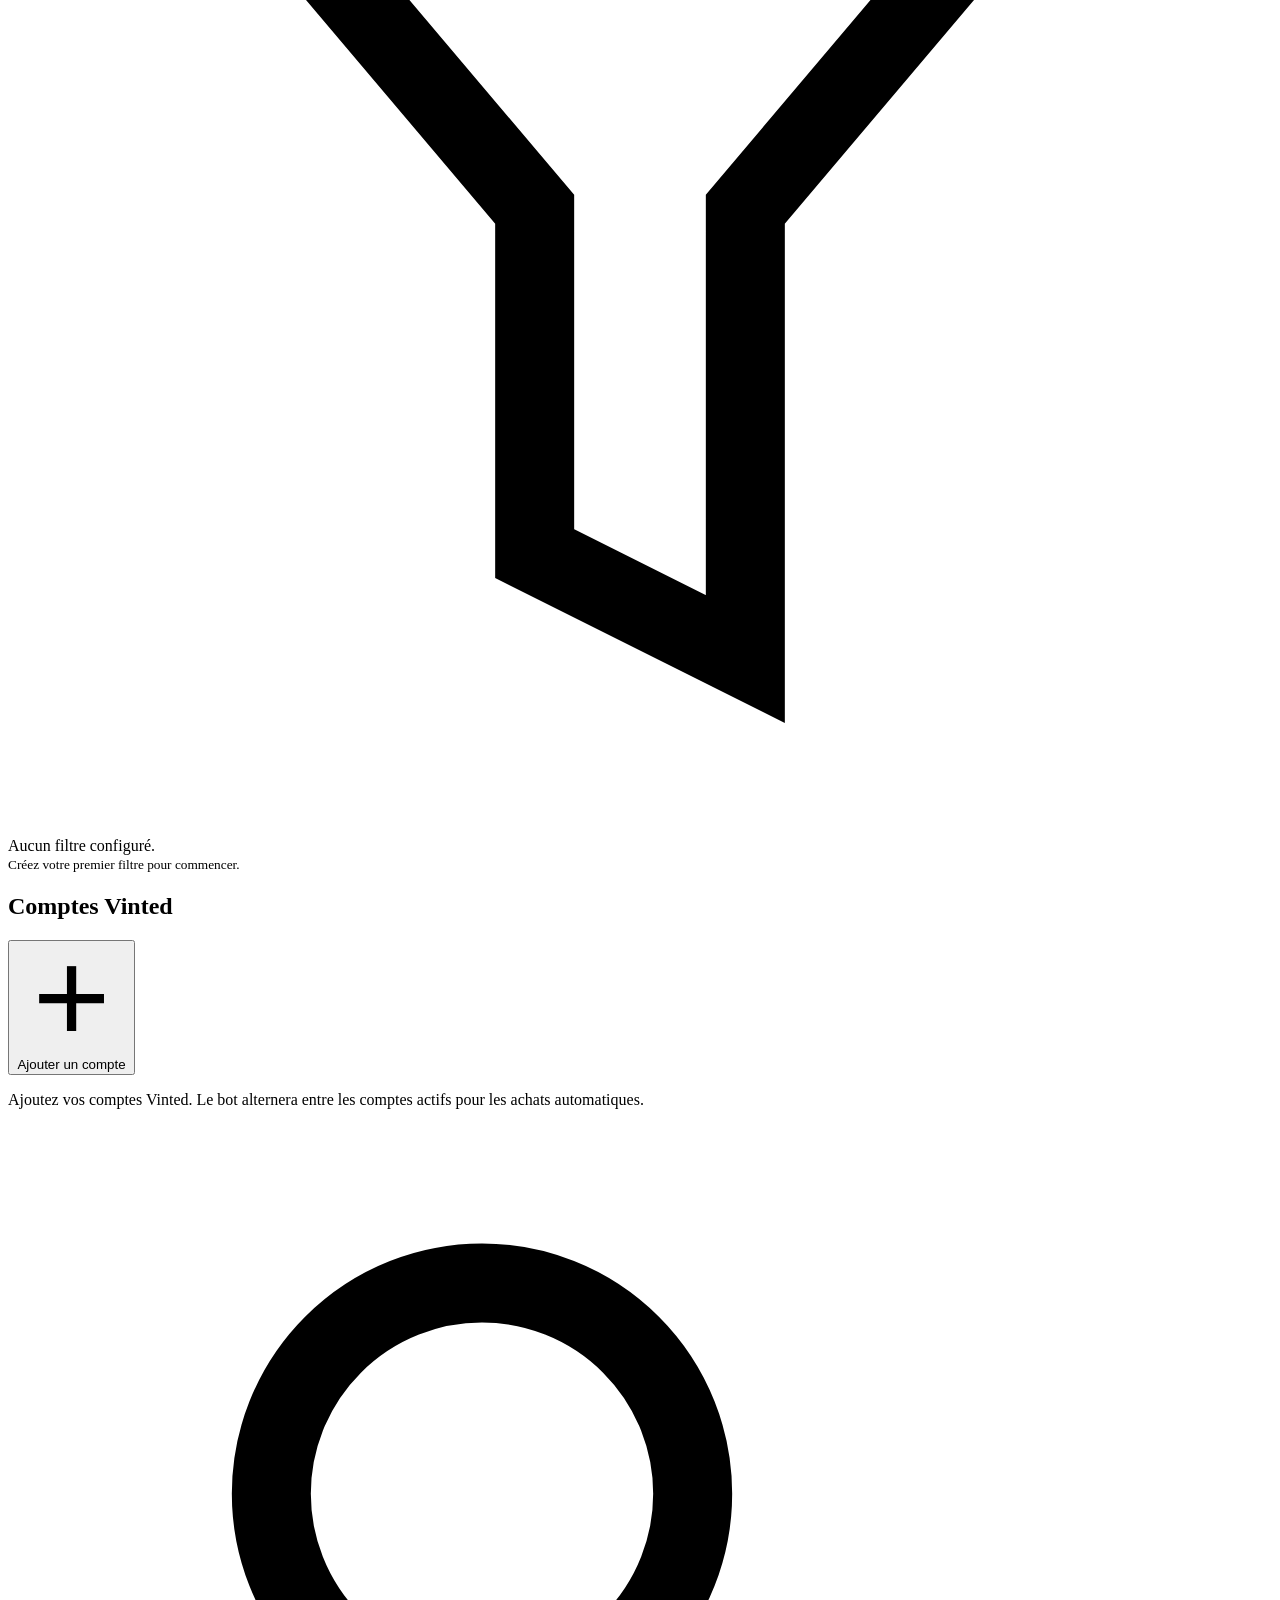
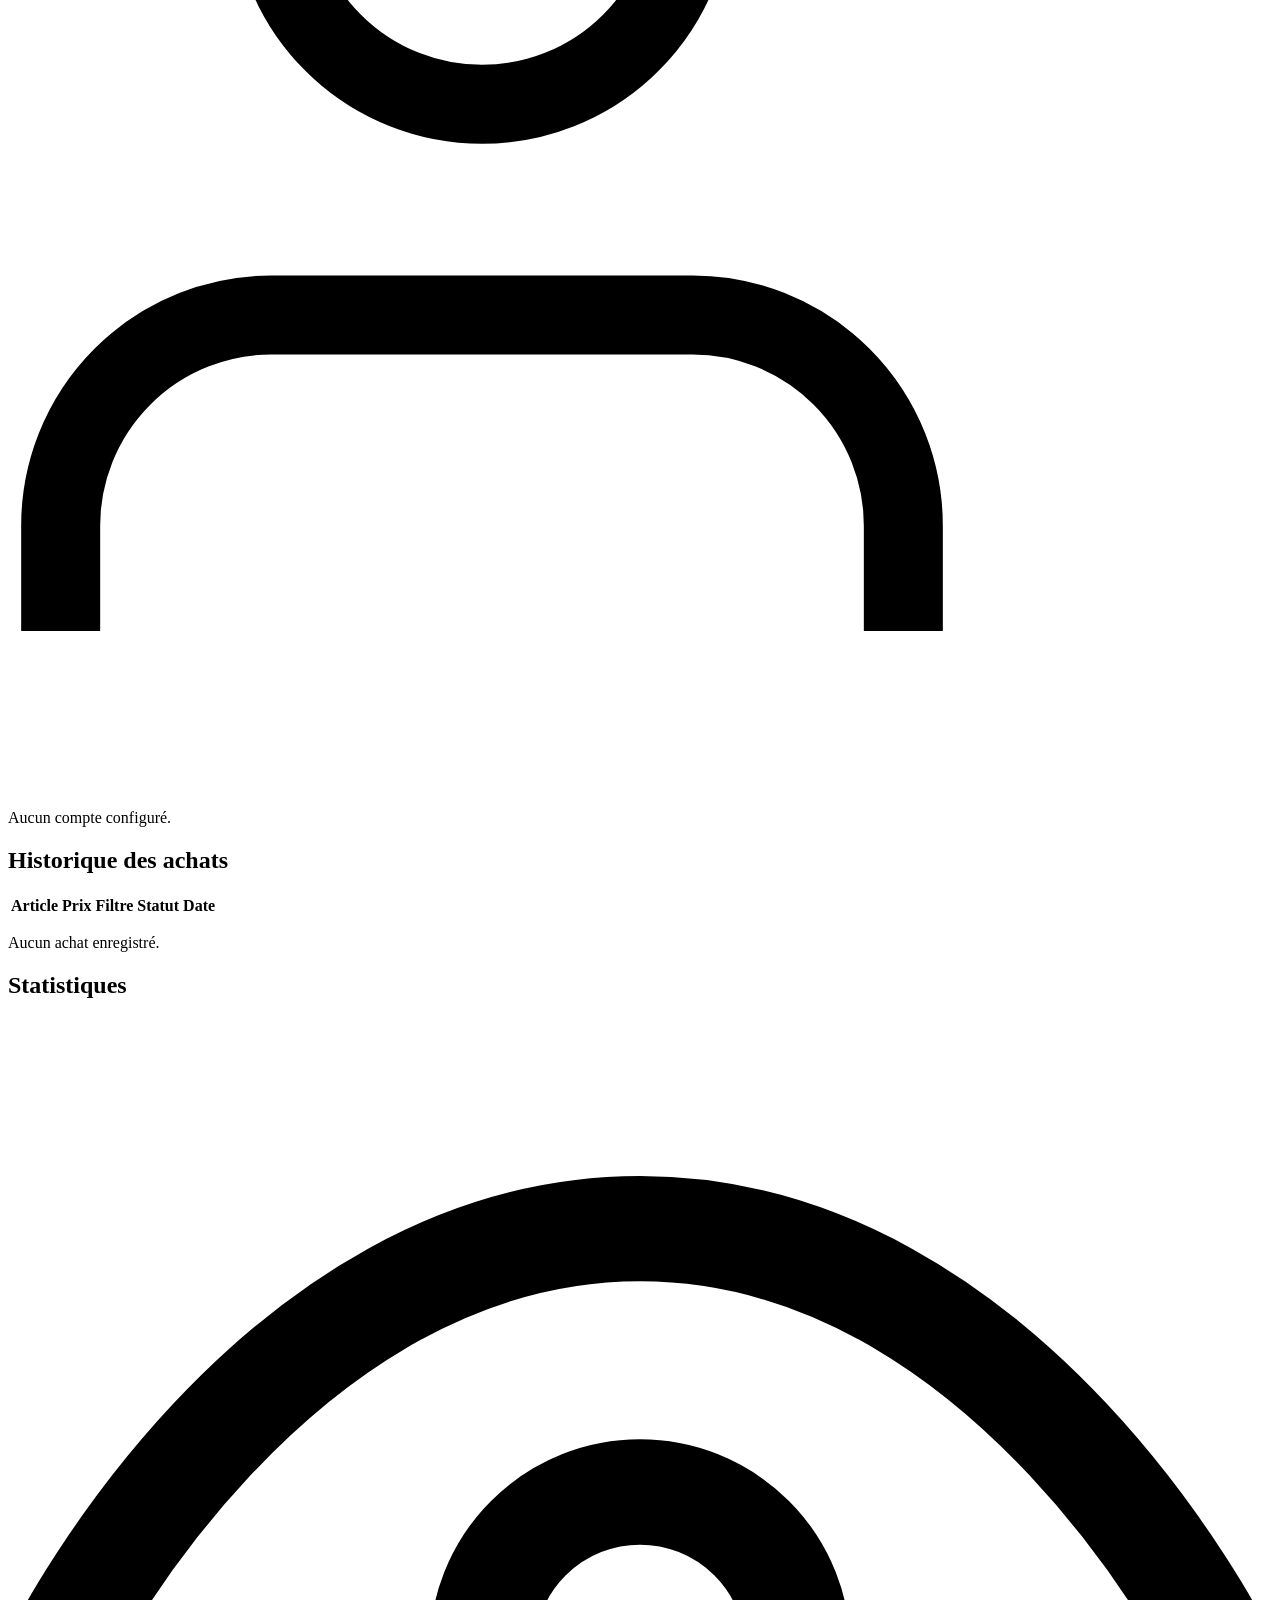
==== commit 68fdd207: "fix+diag: import AsyncSessionLocal correct + bouton diagnostic WS Corrections : - filters.py : rempl" ====
--- a/frontend/index.html
+++ b/frontend/index.html
@@ -129,6 +129,7 @@
                 <div class="empty-state" id="feed-empty">
                   <svg viewBox="0 0 24 24" fill="none" stroke="currentColor" stroke-width="1.5"><circle cx="12" cy="12" r="10"/><path d="M12 8v4M12 16h.01"/></svg>
                   <p>En attente d'articles...<br/><small>Le bot scrute Vinted en temps réel.</small></p>
+                  <button onclick="diagTest()" class="btn-ghost btn-sm" style="margin-top:12px;font-size:12px">🔧 Tester le flux</button>
                 </div>
               </div>
             </div>
